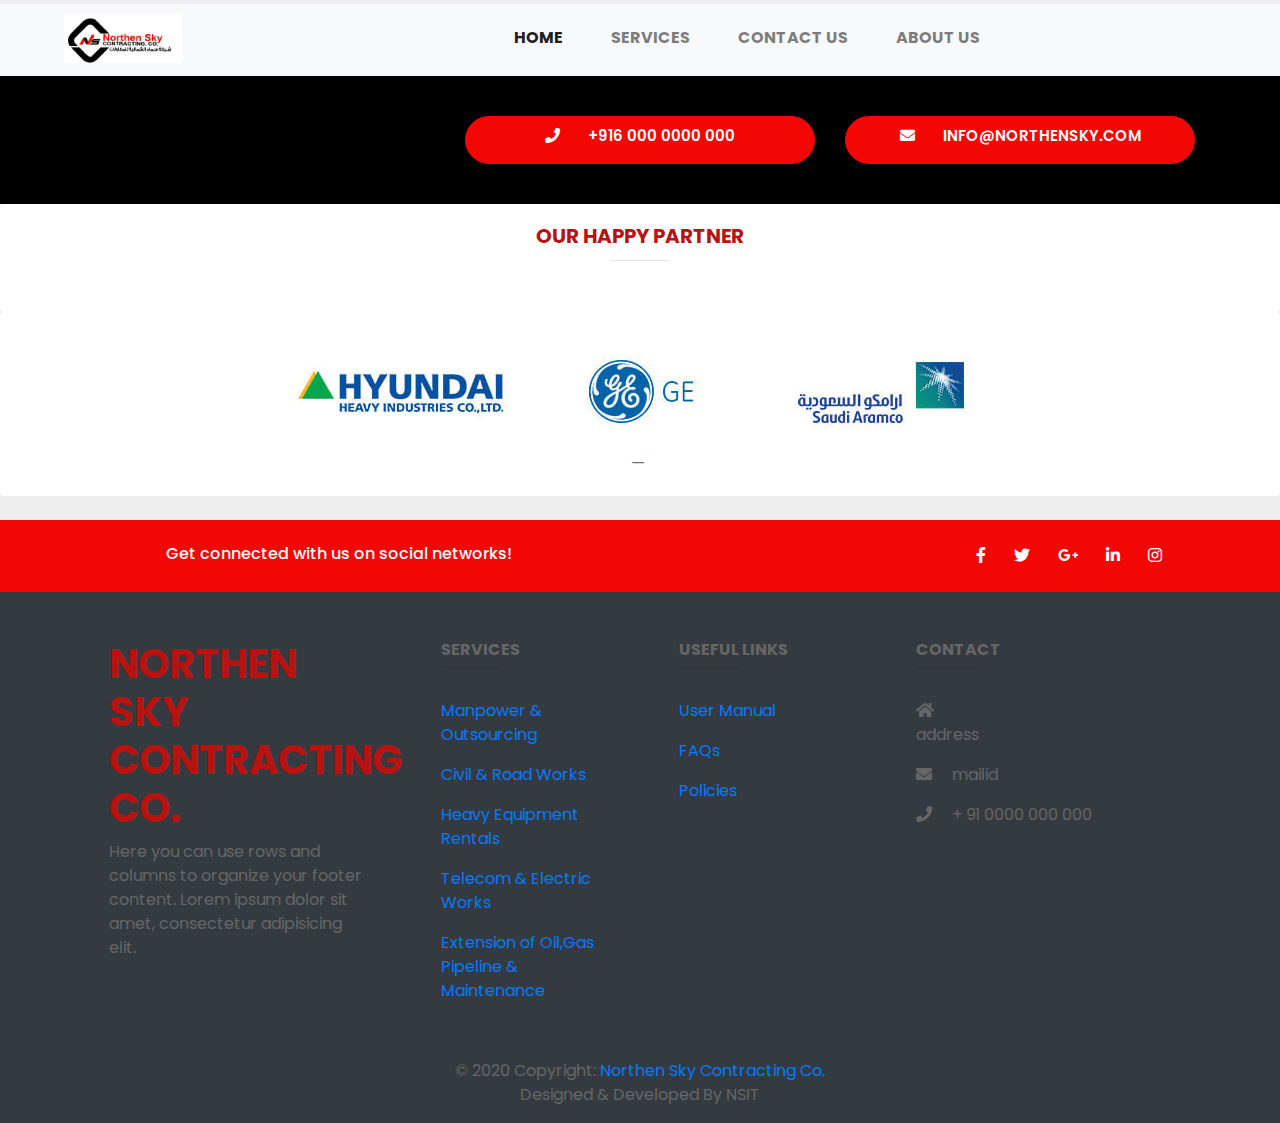
==== pages/index.html @ 244c6bd4 "init" ====
<!DOCTYPE html>
<html lang="en" dir="ltr">
  <head>
    <meta charset="utf-8">
    <meta name="viewport" content="width=device-width, initial-scale=1, shrink-to-fit=no">
    <script src="https://code.jquery.com/jquery-3.4.1.slim.min.js" integrity="sha384-J6qa4849blE2+poT4WnyKhv5vZF5SrPo0iEjwBvKU7imGFAV0wwj1yYfoRSJoZ+n" crossorigin="anonymous"></script>
    <script src="https://cdn.jsdelivr.net/npm/popper.js@1.16.0/dist/umd/popper.min.js" integrity="sha384-Q6E9RHvbIyZFJoft+2mJbHaEWldlvI9IOYy5n3zV9zzTtmI3UksdQRVvoxMfooAo" crossorigin="anonymous"></script>
    <title></title>
    <link rel="stylesheet" href="../bootstrap-4.4.1-dist/css/bootstrap.min.css">
    <link rel="stylesheet" href="style-log.css">
    <link rel="stylesheet" href="../fontawesome-free-5.12.1-web/css/all.css">
    <script type="text/javascript" src="../bootstrap-4.4.1-dist/js/bootstrap.min.js"></script>

  </head>
  <body>
    <nav class="navbar sticky-top navbar-expand-lg navbar-light bg-light mt-1 pt-1">
      <a href="#" class="navbar-brand ml-5">
        <img src="logo-wt.jpeg" class="d-block w-100" style="height:50px;" alt="ns">

    </a>
      <button class="navbar-toggler" type="button" data-toggle="collapse" data-target="#navbarMenu1">
        <span class="navbar-toggler-icon"></span>
      </button>
      <div class="collapse navbar-collapse justify-center" id="navbarMenu1">
        <ul class="navbar-nav mx-auto ">
          <li class="nav-item ml-3 pl-3" active>
            <a href="#" class="nav-link text-uppercase font-weight-bold active" >Home</a>
          </li>
          <li class="nav-item ml-3 pl-3">
            <a href="#" class="nav-link text-uppercase font-weight-bold">Services</a>
          </li>
          <li class="nav-item ml-3 pl-3">
            <a href="#" class="nav-link text-uppercase font-weight-bold">Contact Us</a>
          </li>
          <li class="nav-item ml-3 pl-3">
            <a href="#" class="nav-link text-uppercase font-weight-bold">About Us</a>
          </li>
        </ul>
    </div>
  </nav>


  <div style="background-color:black;">
    <div class="container">

      <!-- Grid row-->
      <div class="row py-4 d-flex align-items-center" style="color:white;">

        <!-- Grid column -->

        <div class="col-md-6 col-lg-4 text-center text-uppercase">
          <!--p  class=""><span class="font-weight-bold">Let's Build</span> <br><span class="font-weight-bold ">A Better</span><br><span>Tomorrow</span>< /p-->
        </div>
        <div  class="col-md-6 py-3 col-lg-4 text-center ">

              <a href="tel:+918496086169" class="btn btn-primary btn-block rounded-pill btn-custom btn-lg text-uppercase ">
                  <i class="fa fa-phone white-text mr-4"></i>
                +916 000 0000 000</a>


        </div>
        <!-- Grid column -->

        <!-- Grid column -->
        <div class="col-md-6 col-lg-4 text-center ">
              <a href="mailto:info@Northensky.com" class="btn btn-primary btn-block rounded-pill btn-custom btn-lg text-uppercase">
                <i class="fa fa-envelope white-text mr-4"></i>
              info@Northensky.com
              </a>

</div></div></div></div>

<!--testimonals or happy clients -->
<center>
  <div class="card w-100" style="border:none;">
    <div class="card-body">
      <h5 class="card-title font-weight-bold" style="color:#b71311;">OUR HAPPY PARTNER</h5>
        <hr class="accent-2 mb-4 mt-0 d-inline-block mx-auto" style="width: 60px;">
    </div>
  </div>
<div id="testimonals" class="carousel slide w-100 mb-3" data-ride="carousel">
  <div class="carousel-inner" >
    <div class="carousel-item active">
      <div class="card" style="border:none;">
        <div class="card-body">
          <blockquote class="blockquote mb-0 px-2">
            <img src="partner14.jpg" alt="loading..">
            <img src="partner18.jpg" alt="loading..">
            <img src="partner21.jpg" alt="loading..">
            <footer class="blockquote-footer"></footer>
          </blockquote>
        </div>
      </div>

    </div>
    <div class="carousel-item">
      <div class="card" style="border:none;">
        <div class="card-body">
          <blockquote class="blockquote mb-0 px-2">
            <img src="partner16.jpg" alt="loading..">
            <img src="partner17.jpg" alt="loading..">
            <img src="abb-1.jpg" alt="loading..">
            <footer class="blockquote-footer"></footer>
          </blockquote>
        </div>
      </div>

    </div>
  </div>
  <a class="carousel-control-prev" href="#testimonals" role="button" data-slide="prev">
    <span class="carousel-control-prev-icon" aria-hidden="true"></span>
    <span class="sr-only">Previous</span>
  </a>
  <a class="carousel-control-next" href="#testimonals" role="button" data-slide="next">
    <span class="carousel-control-next-icon" aria-hidden="true"></span>
    <span class="sr-only">Next</span>
  </a>
</div>
</center>
<!--section ends -->
  <!-- Footer -->
  <footer class="page-footer font-small bg-dark mt-4">

    <div style="background-color: #f40605;">
      <div class="container">

        <!-- Grid row-->
        <div class="row py-4 d-flex align-items-center" style="color:white;">

          <!-- Grid column -->
          <div>
            <h6 class="mb-1 ml-5 pl-5 " style="color:white;"> Get connected with us on social networks! </h6>
          </div>
          <!-- Grid column -->

          <!-- Grid column -->
          <div class="col-md-6 col-lg-7 text-center text-md-right">

            <!-- Facebook -->
            <a class="fb-ic">
              <i class="fab fa-facebook-f white-text mr-4"> </i>
            </a>
            <!-- Twitter -->
            <a class="tw-ic">
              <i class="fab fa-twitter white-text mr-4"> </i>
            </a>
            <!-- Google +-->
            <a class="gplus-ic">
              <i class="fab fa-google-plus-g white-text mr-4"> </i>
            </a>
            <!--Linkedin -->
            <a class="li-ic">
              <i class="fab fa-linkedin-in white-text mr-4"> </i>
            </a>
            <!--Instagram-->
            <a class="ins-ic">
              <i class="fab fa-instagram white-text"> </i>
            </a>

          </div>
          <!-- Grid column -->

        </div>
        <!-- Grid row-->

      </div>
    </div>

    <!-- Footer Links -->
    <div class="container text-center text-md-left mt-5">

      <!-- Grid row -->
      <div class="row mt-3">

        <!-- Grid column -->
        <div class="col-md-3 col-lg-4 col-xl-3 mx-auto mb-4 ">

          <!-- Content -->
          <h1 class=" text-uppercase font-weight-bold " style="color:#b71311;">Northen Sky Contracting Co.</h1>

          <p>Here you can use rows and columns to organize your footer content. Lorem ipsum dolor sit amet,
            consectetur
            adipisicing elit.</p>

        </div>
        <!-- Grid column -->

        <!-- Grid column -->
        <div class="col-md-2 col-lg-2 col-xl-2 mx-auto mb-4">

          <!-- Links -->
          <h6 class="text-uppercase font-weight-bold">Services</h6>
          <hr class="deep-purple accent-2 mb-4 mt-0 d-inline-block mx-auto" style="width: 60px;">
          <p>
            <a href="#!">Manpower & Outsourcing </a>
          </p>
          <p>
            <a href="#!">Civil & Road Works</a>
          </p>
          <p>
            <a href="#!">Heavy Equipment Rentals</a>
          </p>
          <p>
            <a href="#!">Telecom & Electric Works</a>
          </p>
          <p>
            <a href="#!">Extension of Oil,Gas Pipeline & Maintenance</a>
          </p>

        </div>
        <!-- Grid column -->

        <!-- Grid column -->
        <div class="col-md-3 col-lg-2 col-xl-2 mx-auto mb-4">

          <!-- Links -->
          <h6 class="text-uppercase font-weight-bold">Useful links</h6>
          <hr class="deep-purple accent-2 mb-4 mt-0 d-inline-block mx-auto" style="width: 60px;">

          <p>
            <a href="#!">User Manual</a>
          </p>
          <p>
            <a href="#!">FAQs</a>
          </p>
          <p>
            <a href="#!">Policies</a>
          </p>


        </div>
        <!-- Grid column -->

        <!-- Grid column -->
        <div class="col-md-4 col-lg-3 col-xl-3 mx-auto mb-md-0 mb-4">

          <!-- Links -->
          <h6 class="text-uppercase font-weight-bold">Contact</h6>
          <hr class="deep-purple accent-2 mb-4 mt-0 d-inline-block mx-auto" style="width: 60px;">
          <p>
            <i class="fas fa-home mr-3"></i>  <br>address</p>
          <p>
            <i class="fas fa-envelope mr-3"></i> mailid</p>
          <p>
            <i class="fas fa-phone mr-3"></i> + 91 0000 000 000</p>


        </div>
        <!-- Grid column -->

      </div>
      <!-- Grid row -->

    </div>
    <!-- Footer Links -->

    <!-- Copyright -->
    <div class="footer-copyright text-center py-3">© 2020 Copyright:
      <a href="#">Northen Sky Contracting Co.</a><br>
      Designed & Developed By NSIT
    </div>
    <!-- Copyright -->

  </footer>
  <!-- Footer -->

  </body>
</html>
---- pages/style-log.css ----
@import url('https://fonts.googleapis.com/css?family=Poppins:100,200,300,400,500,600,700,800,900');
body{
  font-family: 'Poppins', sans-serif;
  font-size: 16px;
  background: #eee;
  color:#666;
}
.login-container{
  height: 100vh;
  width: 100%;
}
.login-form{
  margin: auto;
  width: 370px;
  padding: 15px;
  max-width: 100%;
}
.login-form .form-control{
  font-size: 15px;
  min-height: 48px;
  font-weight: 500;
}
.login-form a{
  text-decoration: none;
  color:#666;
}
.login-form a:hover{
  color:#723dbe;
}
.forgot-link{
  font-size: 13px;
}

.form-control:focus{
  border-color:#723dbe;
  box-shadow: 0 0 0 0.2rem rgba(114,61,190,.25);
}
.btn-custom{
  background: #f40605;
  border-color:#f40605;
  color:#fff;
  font-size: 15px;
  font-weight: 600;
  min-height: 48px;
}
.btn-custom:focus,
.btn-custom:hover,
.btn-custom:active,
.btn-custom:active:focus{
  background: #b71311;
  border-color: #b71311;
  color:#fff;
}
.btn-custom:focus{
  box-shadow: 0 0 0 0.2rem rgba(114,61,190,.25);
}

#nav-bar{
  height: 30%;
  width:100%;
  margin-left:0;
  margin-right: 0;
  padding-left: 0;
  padding-right: 0;
  background-color: #723dbe;
}
#head-icon{
  height: 20%;
  width:100%;
  margin-left:0;
  margin-right: 0;
  padding-left: 0;
  padding-right: 0;
  background-color: #723dbe;
}
#header_icon{
  background:red;
  width: 100%;
  position: absolute;
  margin-left: 30%;
  padding-left: 30%;
}
#login-icon{
  position: absolute;
  padding: 0;
  margin: 0;
}
button.loginbtn{
  padding: 0;
  margin: 0;
  margin-right: 40px;
  margin-top: 3px;
  width: 15px;
  height: 20px;
  font-size: 18px;
  border-top: none;
  border-bottom: none;
  border-left: none;
  border-right: none;
  border-color: none;
  outline:none;
  cursor: pointer;
  color: #fff;
  float: right;
}
button.loginbtn:hover,button.loginbtn:active{
  color: skyblue;
}
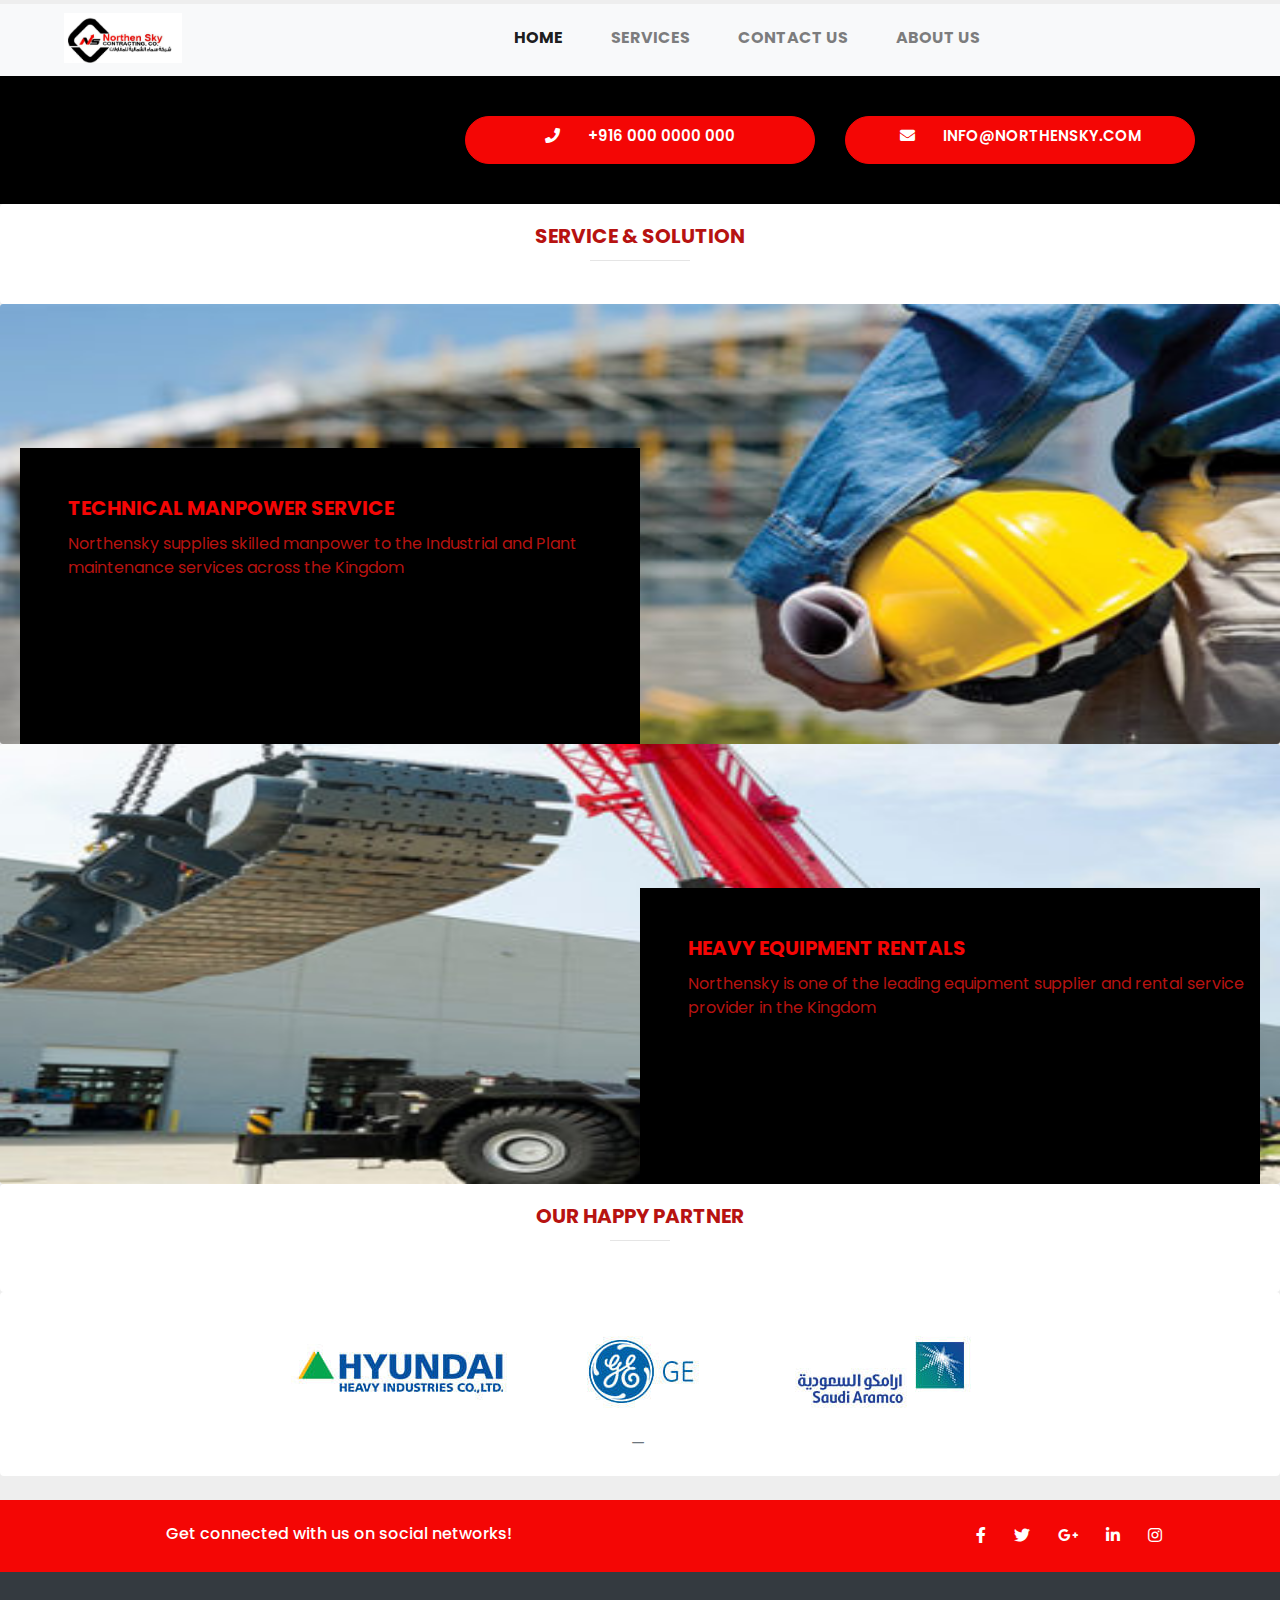
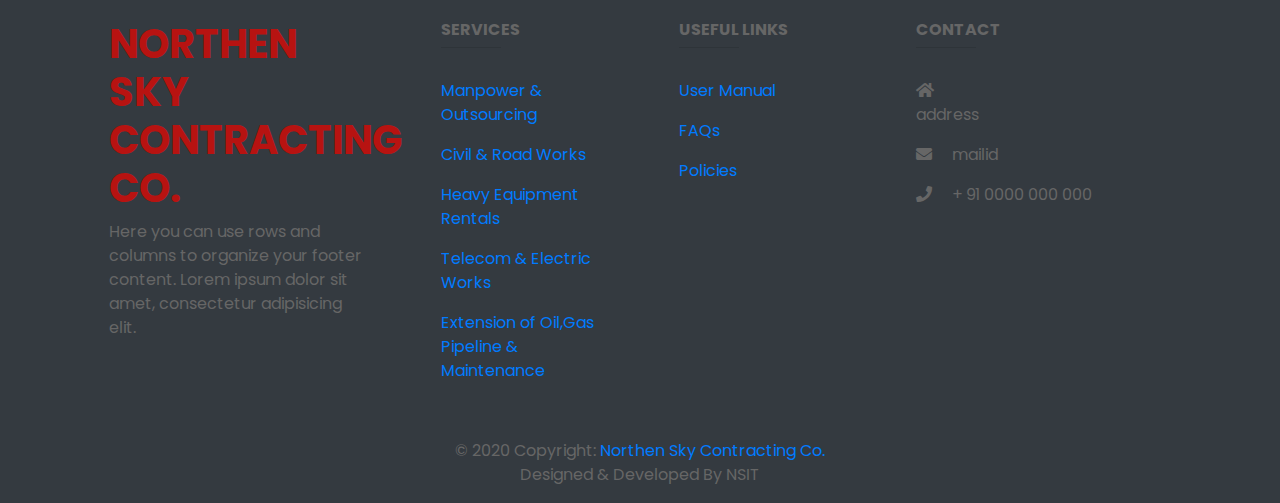
==== commit 32b864ed: "commit includes 2 pics which is used in service section and some add." ====
--- a/pages/index.html
+++ b/pages/index.html
@@ -16,7 +16,6 @@
     <nav class="navbar sticky-top navbar-expand-lg navbar-light bg-light mt-1 pt-1">
       <a href="#" class="navbar-brand ml-5">
         <img src="logo-wt.jpeg" class="d-block w-100" style="height:50px;" alt="ns">
-
     </a>
       <button class="navbar-toggler" type="button" data-toggle="collapse" data-target="#navbarMenu1">
         <span class="navbar-toggler-icon"></span>
@@ -33,7 +32,7 @@
             <a href="#" class="nav-link text-uppercase font-weight-bold">Contact Us</a>
           </li>
           <li class="nav-item ml-3 pl-3">
-            <a href="#" class="nav-link text-uppercase font-weight-bold">About Us</a>
+            <a href="#about-us" class="nav-link text-uppercase font-weight-bold">About Us</a>
           </li>
         </ul>
     </div>
@@ -63,12 +62,53 @@
 
         <!-- Grid column -->
         <div class="col-md-6 col-lg-4 text-center ">
-              <a href="mailto:info@Northensky.com" class="btn btn-primary btn-block rounded-pill btn-custom btn-lg text-uppercase">
+              <a href="mailto:info@northensky.com" class="btn btn-primary btn-block rounded-pill btn-custom btn-lg text-uppercase">
                 <i class="fa fa-envelope white-text mr-4"></i>
               info@Northensky.com
               </a>
 
 </div></div></div></div>
+
+
+<!-- -->
+<center>
+  <div class="card w-100" style="border:none;" >
+    <div class="card-body">
+      <h5 class="card-title font-weight-bold text-uppercase" style="color:#b71311;">service & solution</h5>
+        <hr class=" mt-0 d-inline-block mx-auto" style="width: 100px;"></center>
+        <!----------------------->
+        <div class="card" style="border:none;">
+          <img class="card-img" src="mp.jpg" alt="Card image" style="height:440px;">
+          <div class="card-img-overlay mt-5 pt-5 ">
+            <div class="float-left text-left mt-5" style="width:50%; height:100%; background:black; margin-bottom:0;padding-bottom:0;">
+              <h5 class="card-title text-uppercase font-weight-bold mt-5 ml-5" style="color: #f40605;">
+                <!--i class="fas fa-users white-text"></i--> technical manpower service</h5>
+              <p class="card-text ml-5" style="color: #b71311">Northensky supplies skilled manpower to the Industrial and Plant maintenance services across the Kingdom</p>
+
+            </div>
+            </div>
+        </div>
+
+        <div class="card" style="border:none;">
+          <img class="card-img" src="hevy-eq.jpg" alt="Card image" style="height:440px;">
+          <div class="card-img-overlay mt-5 pt-5 ">
+            <div class="float-right text-left mt-5" style="width:50%; height:100%; background:black; margin-bottom:0;padding-bottom:0;">
+              <h5 class="card-title text-uppercase font-weight-bold mt-5 ml-5" style="color: #f40605;">
+                Heavy Equipment Rentals</h5>
+              <p class="card-text ml-5" style="color: #b71311">Northensky is one of the leading equipment supplier and rental service provider in the Kingdom</p>
+            </div>
+            </div>
+        </div>
+
+
+
+        <!----------------------->
+
+    </div>
+  </div>
+
+
+
 
 <!--testimonals or happy clients -->
 <center>
@@ -139,6 +179,7 @@
             <!-- Facebook -->
             <a class="fb-ic">
               <i class="fab fa-facebook-f white-text mr-4"> </i>
+
             </a>
             <!-- Twitter -->
             <a class="tw-ic">
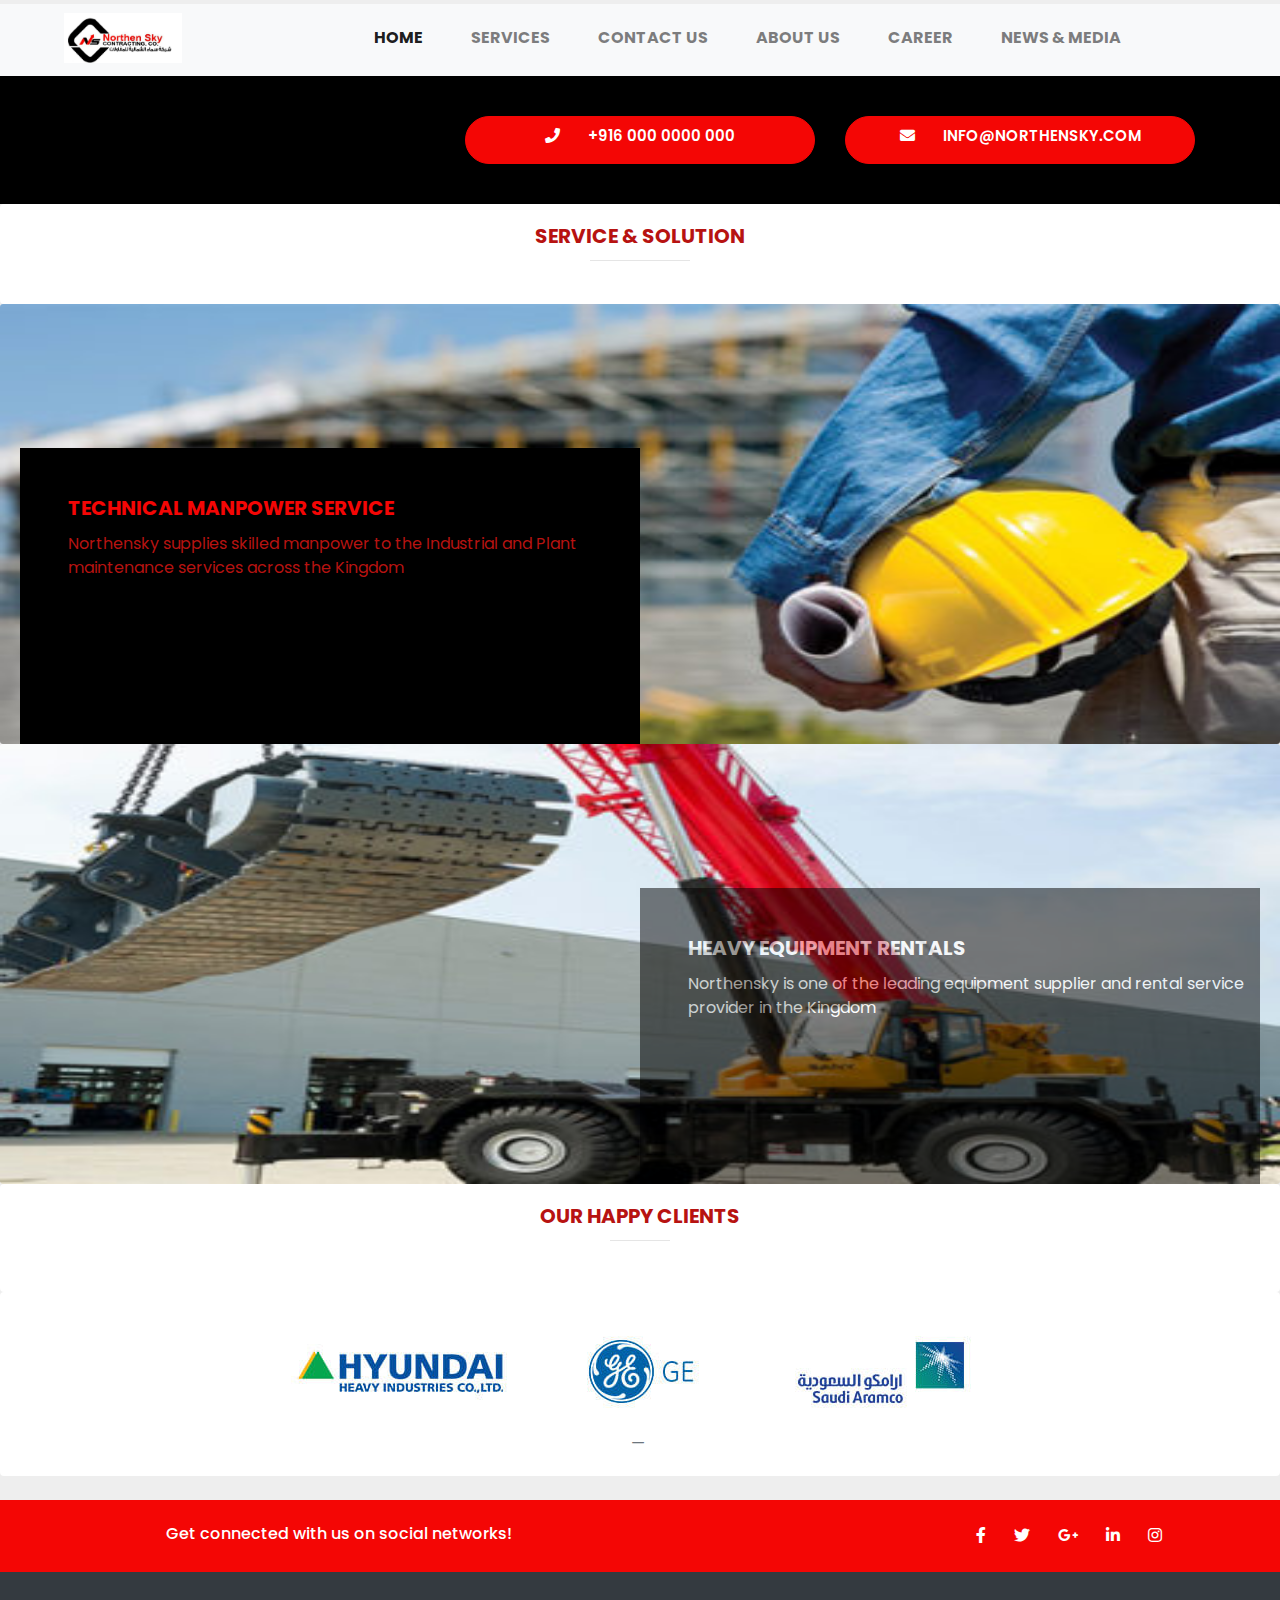
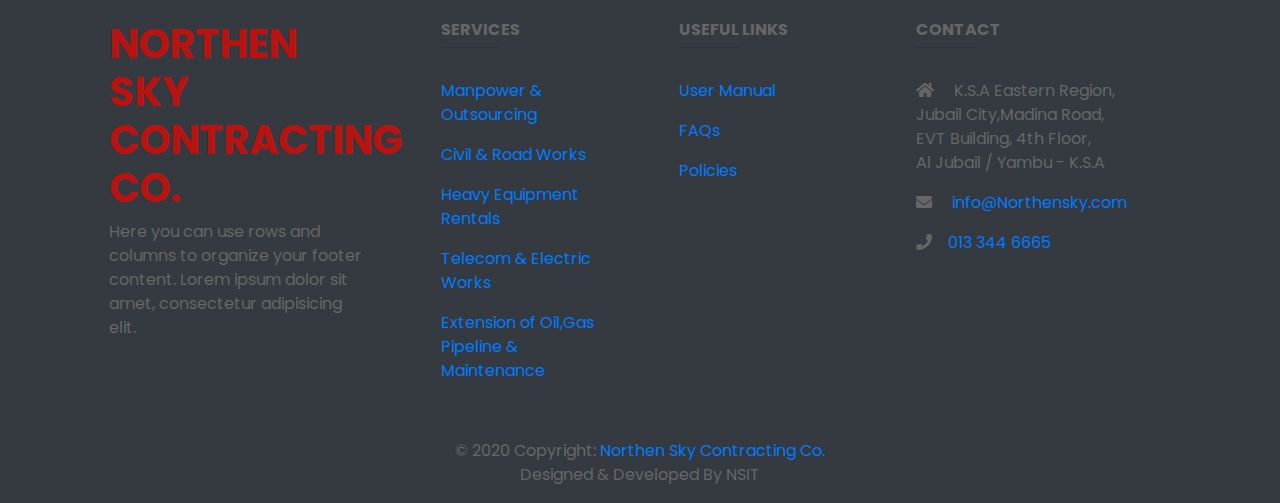
==== commit 91c872b4: "modification in footer and added some real data" ====
--- a/pages/index.html
+++ b/pages/index.html
@@ -26,13 +26,19 @@
             <a href="#" class="nav-link text-uppercase font-weight-bold active" >Home</a>
           </li>
           <li class="nav-item ml-3 pl-3">
-            <a href="#" class="nav-link text-uppercase font-weight-bold">Services</a>
-          </li>
-          <li class="nav-item ml-3 pl-3">
-            <a href="#" class="nav-link text-uppercase font-weight-bold">Contact Us</a>
+            <a href="#service" class="nav-link text-uppercase font-weight-bold">Services</a>
+          </li>
+          <li class="nav-item ml-3 pl-3">
+            <a href="#connect" class="nav-link text-uppercase font-weight-bold">Contact Us</a>
           </li>
           <li class="nav-item ml-3 pl-3">
             <a href="#about-us" class="nav-link text-uppercase font-weight-bold">About Us</a>
+          </li>
+          <li class="nav-item ml-3 pl-3">
+            <a href="#" class="nav-link text-uppercase font-weight-bold">career</a>
+          </li>
+          <li class="nav-item ml-3 pl-3">
+            <a href="#" class="nav-link text-uppercase font-weight-bold">news & media</a>
           </li>
         </ul>
     </div>
@@ -71,7 +77,7 @@
 
 
 <!-- -->
-<center>
+<center id="service">
   <div class="card w-100" style="border:none;" >
     <div class="card-body">
       <h5 class="card-title font-weight-bold text-uppercase" style="color:#b71311;">service & solution</h5>
@@ -92,10 +98,10 @@
         <div class="card" style="border:none;">
           <img class="card-img" src="hevy-eq.jpg" alt="Card image" style="height:440px;">
           <div class="card-img-overlay mt-5 pt-5 ">
-            <div class="float-right text-left mt-5" style="width:50%; height:100%; background:black; margin-bottom:0;padding-bottom:0;">
-              <h5 class="card-title text-uppercase font-weight-bold mt-5 ml-5" style="color: #f40605;">
+            <div class="float-right text-left mt-5" style="width:50%; height:100%; background:black;opacity:0.5; margin-bottom:0;padding-bottom:0;">
+              <h5 class="card-title text-uppercase font-weight-bold mt-5 ml-5" style="color: white;">
                 Heavy Equipment Rentals</h5>
-              <p class="card-text ml-5" style="color: #b71311">Northensky is one of the leading equipment supplier and rental service provider in the Kingdom</p>
+              <p class="card-text ml-5" style="color:white;opacity:1;">Northensky is one of the leading equipment supplier and rental service provider in the Kingdom</p>
             </div>
             </div>
         </div>
@@ -114,7 +120,7 @@
 <center>
   <div class="card w-100" style="border:none;">
     <div class="card-body">
-      <h5 class="card-title font-weight-bold" style="color:#b71311;">OUR HAPPY PARTNER</h5>
+      <h5 class="card-title font-weight-bold" style="color:#b71311;">OUR HAPPY CLIENTS</h5>
         <hr class="accent-2 mb-4 mt-0 d-inline-block mx-auto" style="width: 60px;">
     </div>
   </div>
@@ -273,17 +279,26 @@
         <!-- Grid column -->
 
         <!-- Grid column -->
-        <div class="col-md-4 col-lg-3 col-xl-3 mx-auto mb-md-0 mb-4">
+        <div class="col-md-4 col-lg-3 col-xl-3 mx-auto mb-md-0 mb-4" id="connect">
 
           <!-- Links -->
           <h6 class="text-uppercase font-weight-bold">Contact</h6>
           <hr class="deep-purple accent-2 mb-4 mt-0 d-inline-block mx-auto" style="width: 60px;">
           <p>
-            <i class="fas fa-home mr-3"></i>  <br>address</p>
-          <p>
-            <i class="fas fa-envelope mr-3"></i> mailid</p>
-          <p>
-            <i class="fas fa-phone mr-3"></i> + 91 0000 000 000</p>
+            <i class="fas fa-home mr-3"></i> K.S.A Eastern Region,</br>
+                                              Jubail City,Madina Road,</br>
+                                             EVT Building, 4th Floor,</br>
+                                            Al Jubail / Yambu - K.S.A</p>
+          <p>
+            <i class="fa fa-envelope white-text mr-3">
+            <a href="mailto:info@northensky.com" class="">
+              </i>
+            info@Northensky.com
+            </a></p>
+          <p>
+            <i class="fas fa-phone mr-3">
+              <a href="tel:013344665" >
+            </i>013 344 6665 </a></p>
 
 
         </div>
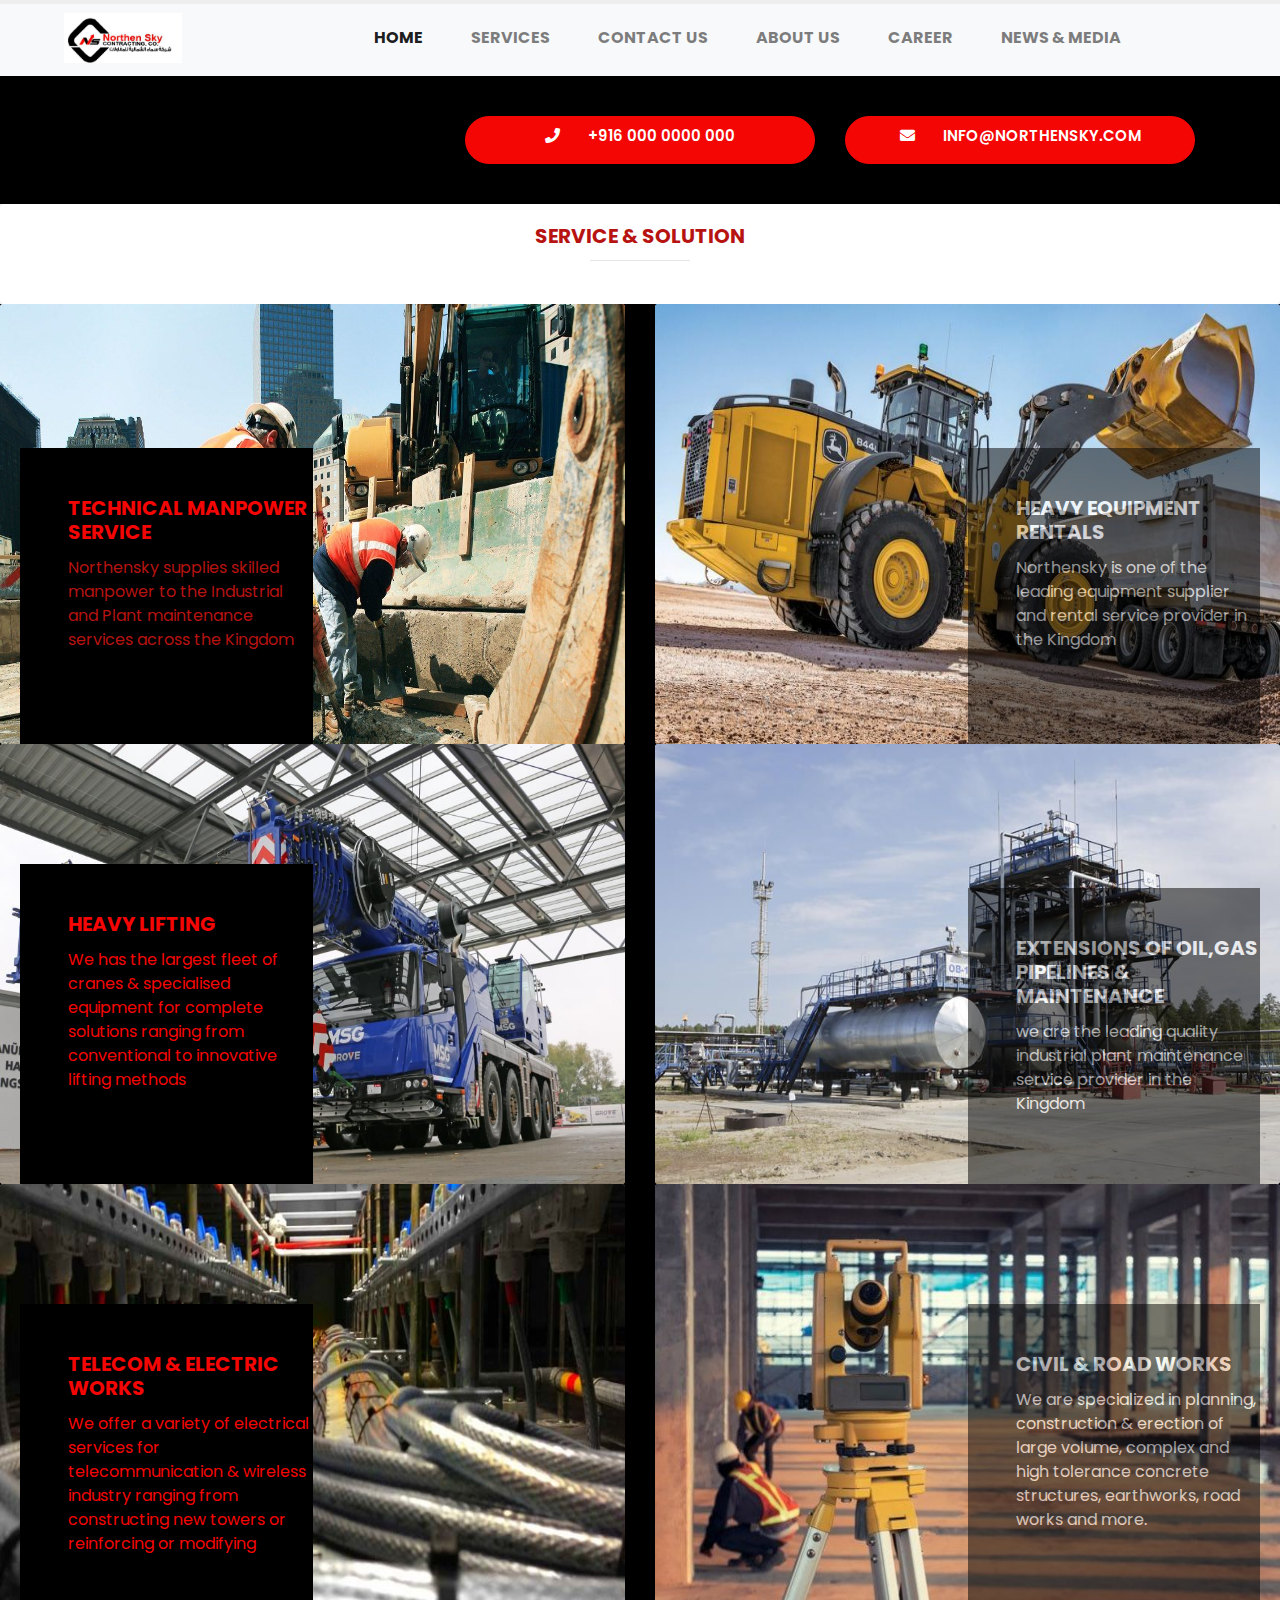
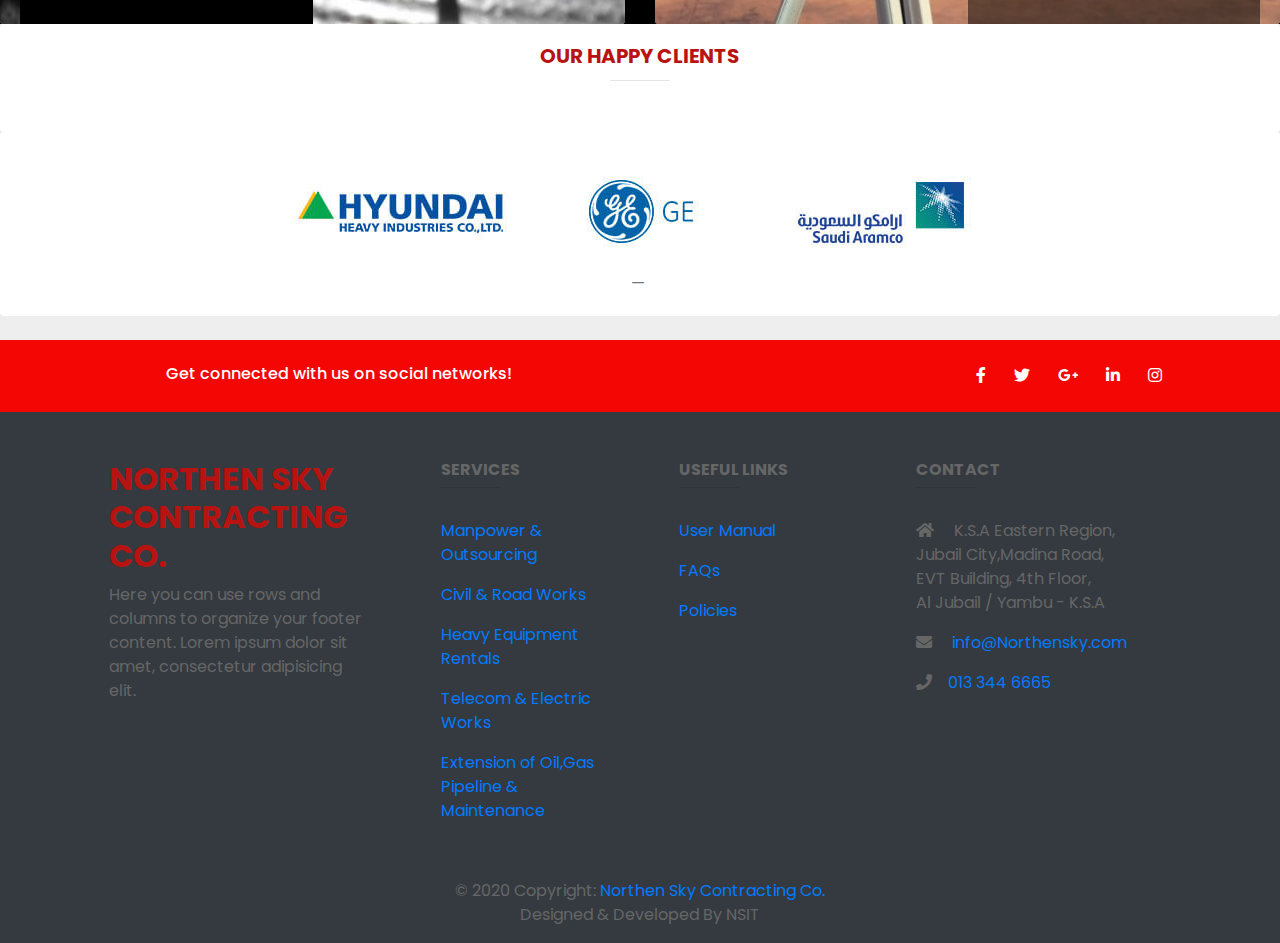
==== commit 5a63baed: "fixing services section in home page" ====
--- a/pages/index.html
+++ b/pages/index.html
@@ -82,13 +82,126 @@
     <div class="card-body">
       <h5 class="card-title font-weight-bold text-uppercase" style="color:#b71311;">service & solution</h5>
         <hr class=" mt-0 d-inline-block mx-auto" style="width: 100px;"></center>
-        <!----------------------->
+<!----------------------->
+<div style="background-color:black;">
+
+
+      <!-- Grid row-->
+      <div class="row" style="color:white;">
+
+              <!-- Grid column -->
+              <div  class="col-lg-6 ">
+                <div class="card" style="border:none;">
+                  <img class="card-img" src="tmp-fin.jfif" alt="Card image" style="height:440px;">
+                  <div class="card-img-overlay mt-5 pt-5 ">
+                    <div class="float-left text-left mt-5" style="width:50%; height:100%; background:black; margin-bottom:0;padding-bottom:0;">
+                      <h5 class="card-title text-uppercase font-weight-bold mt-5 ml-5" style="color: #f40605;">
+                        <!--i class="fas fa-users white-text"></i--> technical manpower service</h5>
+                      <p class="card-text ml-5" style="color: #b71311">Northensky supplies skilled manpower to the Industrial and
+                        Plant maintenance services across the Kingdom</p>
+                    </div>
+                  </div>
+                </div>
+              </div>
+              <!-- Grid column -->
+              <div class="col-lg-6">
+                <div class="card" style="border:none;">
+                  <img class="card-img" src="heq-fin.jfif" alt="Card image" style="height:440px;">
+                  <div class="card-img-overlay mt-5 pt-5 ">
+                    <div class="float-right text-left mt-5" style="width:50%; height:100%; background:black;opacity:0.5; margin-bottom:0;padding-bottom:0;">
+                      <h5 class="card-title text-uppercase font-weight-bold mt-5 ml-5" style="color: white;">
+                        Heavy Equipment Rentals</h5>
+                      <p class="card-text ml-5" style="color:white;opacity:1;">Northensky is one of the leading equipment
+                        supplier and rental service provider in the Kingdom</p>
+                    </div>
+                    </div>
+                </div>
+              </div>
+
+
+      </div>
+
+      <!-- Grid row-->
+      <div class="row" style="color:white;">
+
+              <!-- Grid column -->
+              <div  class="col-lg-6 ">
+                <div class="card" style="border:none;">
+                  <img class="card-img" src="hl-fin.jfif" alt="Card image" style="height:440px;">
+                  <div class="card-img-overlay mt-5 pt-5 ">
+                    <div class="float-left text-left mt-4" style="width:50%; height:100%; background:black; margin-bottom:0;padding-bottom:0;">
+                      <h5 class="card-title text-uppercase font-weight-bold mt-5 ml-5" style="color:#f40605;">
+                        <!--i class="fas fa-users white-text"></i--> heavy lifting</h5>
+                      <p class="card-text ml-5" style="color:#f40605;">We has the largest fleet of cranes & specialised equipment for complete
+                          solutions ranging from conventional to innovative lifting methods</p>
+                    </div>
+                  </div>
+                </div>
+              </div>
+              <!-- Grid column -->
+              <div class="col-lg-6">
+                <div class="card" style="border:none;">
+                  <img class="card-img" src="og-fin.jfif" alt="Card image" style="height:440px;">
+                  <div class="card-img-overlay mt-5 pt-5 ">
+                    <div class="float-right text-left mt-5" style="width:50%; height:100%; background:black;opacity:0.5; margin-bottom:0;padding-bottom:0;">
+                      <h5 class="card-title text-uppercase font-weight-bold mt-5 ml-5" style="color: ;">
+                        EXTENSIONS OF OIL,GAS PIPELINES & MAINTENANCE</h5>
+                      <p class="card-text ml-5" style="color:white;opacity:1;">we are the leading
+                         quality industrial plant maintenance service provider in the Kingdom</p>
+                    </div>
+                    </div>
+                </div>
+              </div>
+
+
+      </div>
+
+      <div class="row" style="color:white;">
+
+              <!-- Grid column -->
+              <div  class="col-lg-6 ">
+                <div class="card" style="border:none;">
+                  <img class="card-img" src="tew-fin.jfif" alt="Card image" style="height:440px;">
+                  <div class="card-img-overlay mt-5 pt-5 ">
+                    <div class="float-left text-left mt-4" style="width:50%; height:100%; background:black; margin-bottom:0;padding-bottom:0;">
+                      <h5 class="card-title text-uppercase font-weight-bold mt-5 ml-5" style="color:#f40605;">
+                        <!--i class="fas fa-users white-text"></i--> TELECOM & ELECTRIC Works</h5>
+                      <p class="card-text ml-5" style="color:#f40605;">We offer a variety of electrical services for telecommunication
+                        & wireless industry ranging from constructing new towers or reinforcing or modifying</p>
+                    </div>
+                  </div>
+                </div>
+              </div>
+              <!-- Grid column -->
+              <div class="col-lg-6">
+                <div class="card" style="border:none;">
+                  <img class="card-img" src="crw-fin.jfif" alt="Card image" style="height:440px;">
+                  <div class="card-img-overlay mt-5 pt-5 ">
+                    <div class="float-right text-left mt-4" style="width:50%; height:100%; background:black;opacity:0.5; margin-bottom:0;padding-bottom:0;">
+                      <h5 class="card-title text-uppercase font-weight-bold mt-5 ml-5" style="color: ;">
+                        CIVIL & ROAD WORKS</h5>
+                      <p class="card-text ml-5" style="color:white;opacity:1;">We are specialized in planning, construction & erection of large volume,
+                         complex and high tolerance concrete structures, earthworks, road works and more.</p>
+                    </div>
+                    </div>
+                </div>
+              </div>
+
+
+      </div>
+</div>
+
+
+
+
+
+        <!--
         <div class="card" style="border:none;">
           <img class="card-img" src="mp.jpg" alt="Card image" style="height:440px;">
           <div class="card-img-overlay mt-5 pt-5 ">
             <div class="float-left text-left mt-5" style="width:50%; height:100%; background:black; margin-bottom:0;padding-bottom:0;">
               <h5 class="card-title text-uppercase font-weight-bold mt-5 ml-5" style="color: #f40605;">
-                <!--i class="fas fa-users white-text"></i--> technical manpower service</h5>
+                <i class="fas fa-users white-text"></i> technical manpower service</h5
               <p class="card-text ml-5" style="color: #b71311">Northensky supplies skilled manpower to the Industrial and Plant maintenance services across the Kingdom</p>
 
             </div>
@@ -105,7 +218,7 @@
             </div>
             </div>
         </div>
-
+--------------->
 
 
         <!----------------------->
@@ -223,7 +336,7 @@
         <div class="col-md-3 col-lg-4 col-xl-3 mx-auto mb-4 ">
 
           <!-- Content -->
-          <h1 class=" text-uppercase font-weight-bold " style="color:#b71311;">Northen Sky Contracting Co.</h1>
+          <h2 class=" text-uppercase font-weight-bold " style="color:#b71311;">Northen Sky Contracting Co.</h2>
 
           <p>Here you can use rows and columns to organize your footer content. Lorem ipsum dolor sit amet,
             consectetur
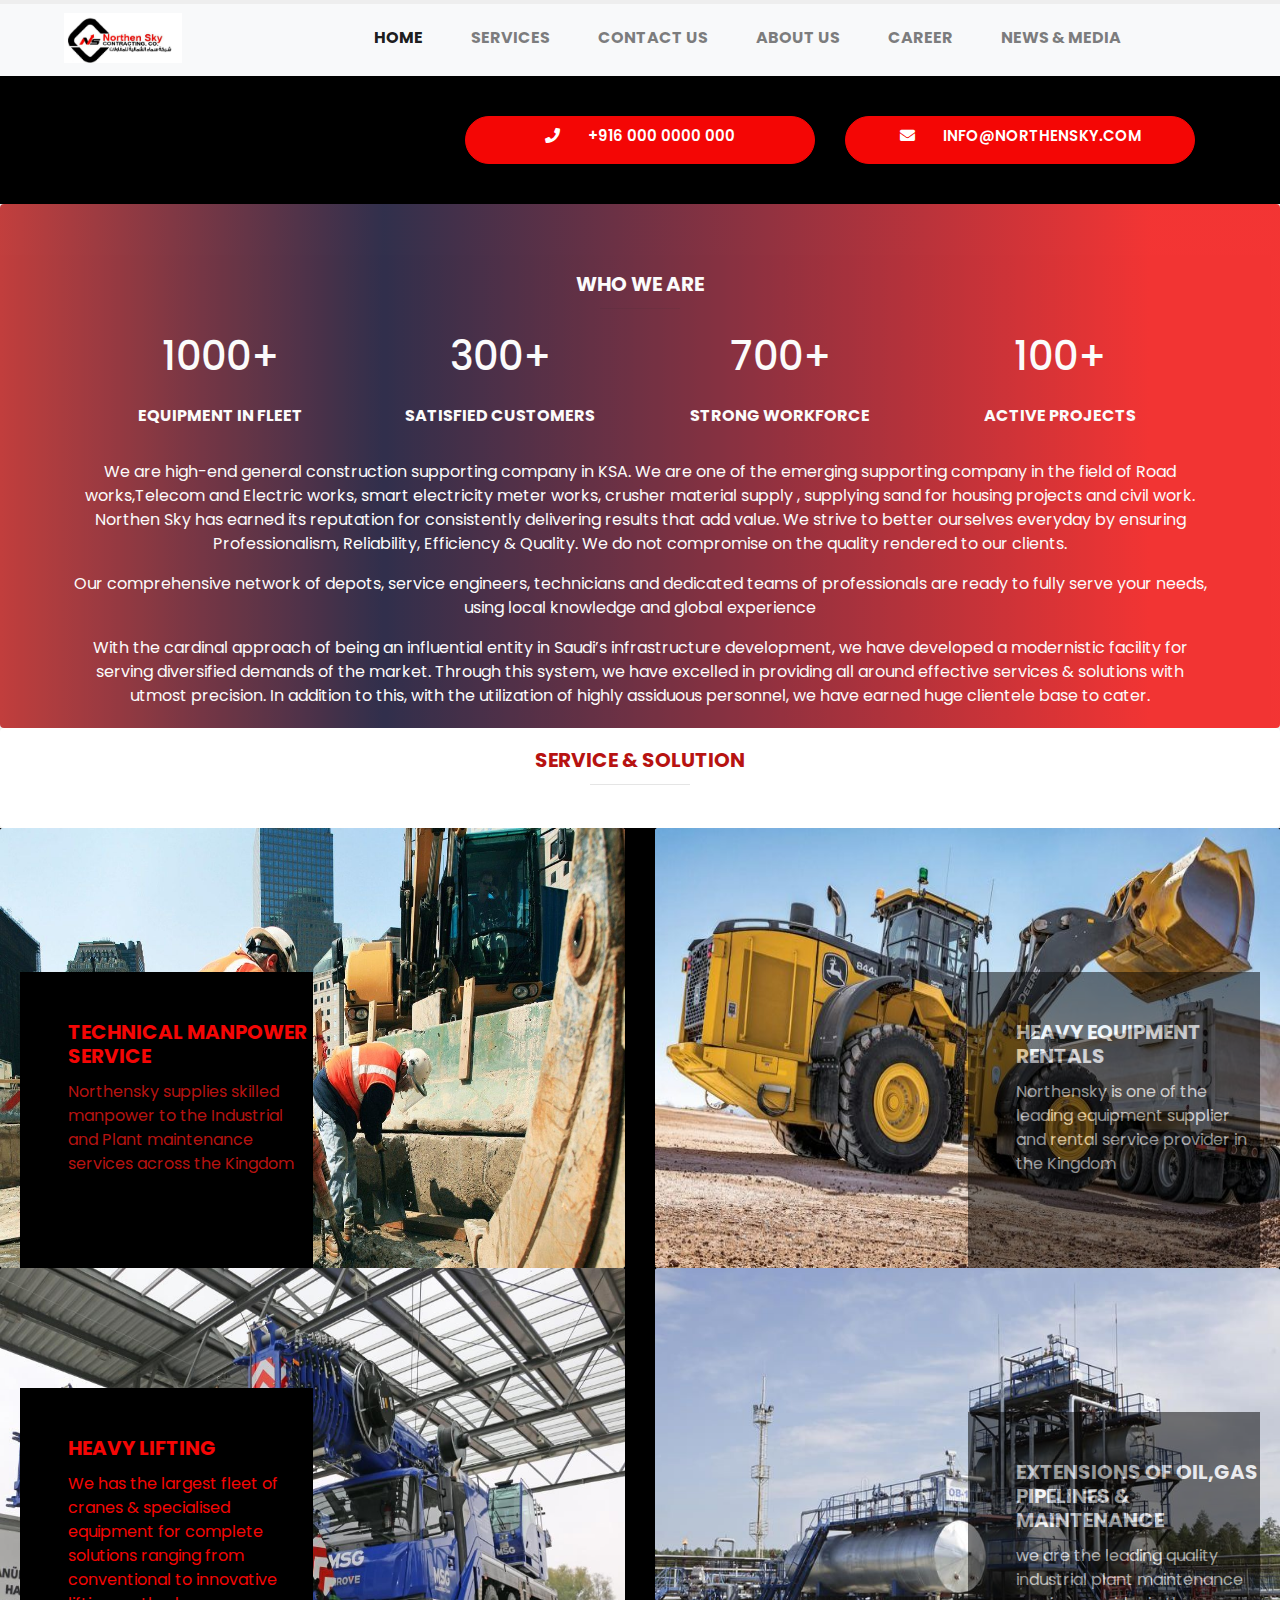
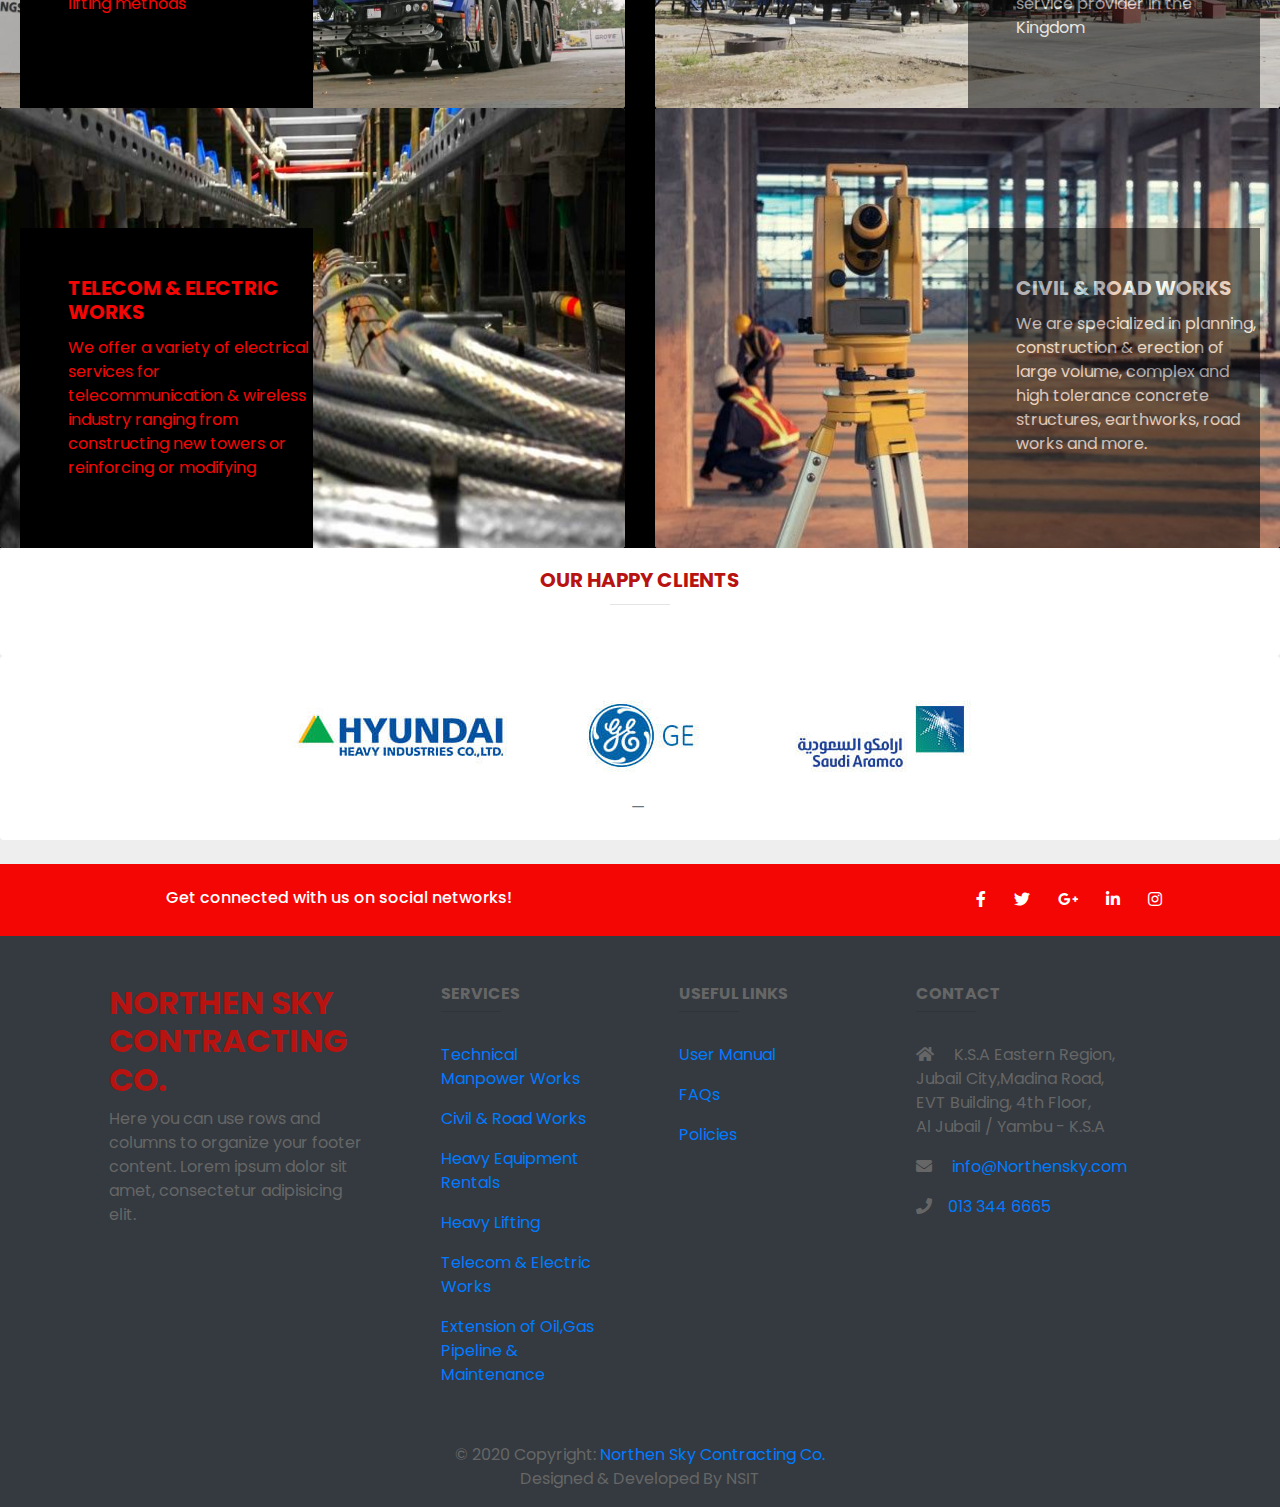
==== commit ed034a3e: "addition of who we are or about us section in home page" ====
--- a/pages/index.html
+++ b/pages/index.html
@@ -72,10 +72,69 @@
                 <i class="fa fa-envelope white-text mr-4"></i>
               info@Northensky.com
               </a>
-
-</div></div></div></div>
-
-
+        </div>
+      </div>
+    </div>
+</div>
+<!---------------------------------->
+
+
+
+
+
+
+<!-------------------------------->
+<div id="about-us" class="card w-100" style="border:none;opacity: 0.8;
+      background: linear-gradient(90deg, rgba(183,19,17,1) 0%, rgba(2,0,36,1) 30%, rgba(244,6,5,1) 90%);">
+      <div class="card-body  " style="color:white;">
+        <div class="row">
+          <div class="col-md-12">
+            <center>
+              <h5 class="card-title font-weight-bold text-uppercase pt-5" style="color:white;">who we are </h5>
+              <hr class=" mt-0 d-inline-block mx-auto" style="width: 80px;">
+            </center>
+            <div class="row">
+              <div class="container w-100 ">
+                <div class="form-row text-center "  id="personal">
+                  <div class="form-group col-md-3 font-weight-bold ">
+                    <h1 class="mb-0 pb-0">1000+</h1><br>
+                    <p style="" class="text-uppercase mt-0 pt-0">Equipment IN fleet</p>
+                  </div>
+                  <div class="form-group col-md-3 font-weight-bold ">
+                    <h1 class="mb-0 pb-0">300+</h1><br>
+                    <p style="" class="text-uppercase mt-0 pt-0">satisfied customers</p>
+                  </div>
+                  <div class="form-group col-md-3 font-weight-bold ">
+                    <h1 class="mb-0 pb-0">700+</h1><br>
+                    <p style="" class="text-uppercase mt-0 pt-0">Strong workforce</p>
+                  </div>
+                  <div class="form-group col-md-3 font-weight-bold ">
+                    <h1 class="mb-0 pb-0">100+</h1><br>
+                    <p style="" class="text-uppercase mt-0 pt-0">active projects</p>
+                  </div>
+              </div>
+            </div>
+          </div>
+
+            <!--h5 class="card-title"--><!--/h5-->
+            <p class="card-text px-5 text-center">We are high-end general construction supporting
+            company in KSA. We are one of the emerging supporting company in the field of Road works,Telecom and Electric works,
+            smart electricity meter works, crusher material supply , supplying sand for housing projects and civil work.
+            Northen Sky has earned its reputation for consistently delivering results that add value. We strive to
+            better ourselves everyday by ensuring Professionalism, Reliability, Efficiency & Quality. We do not
+            compromise on the quality rendered to our clients.</p>
+            <p class="card-text px-5 text-center">Our comprehensive network of depots, service engineers, technicians and dedicated teams
+            of professionals are ready to fully serve your needs, using local knowledge and global experience</p>
+            <p class="card-text px-5 text-center">With the cardinal approach of being an influential entity in Saudi’s infrastructure development,
+            we have developed a modernistic facility for serving diversified demands of the market. Through this system,
+            we have excelled in providing all around effective services & solutions with utmost precision. In addition to this,
+            with the utilization of highly assiduous personnel, we have earned huge clientele base to cater.</p>
+        </div>
+      </div>
+    </div>
+  </div>
+
+<!-------------------------------->
 <!-- -->
 <center id="service">
   <div class="card w-100" style="border:none;" >
@@ -83,11 +142,11 @@
       <h5 class="card-title font-weight-bold text-uppercase" style="color:#b71311;">service & solution</h5>
         <hr class=" mt-0 d-inline-block mx-auto" style="width: 100px;"></center>
 <!----------------------->
-<div style="background-color:black;">
+        <div style="background-color:black;">
 
 
       <!-- Grid row-->
-      <div class="row" style="color:white;">
+        <div class="row" style="color:white;">
 
               <!-- Grid column -->
               <div  class="col-lg-6 ">
@@ -117,8 +176,6 @@
                     </div>
                 </div>
               </div>
-
-
       </div>
 
       <!-- Grid row-->
@@ -152,10 +209,7 @@
                     </div>
                 </div>
               </div>
-
-
-      </div>
-
+      </div>
       <div class="row" style="color:white;">
 
               <!-- Grid column -->
@@ -186,9 +240,7 @@
                     </div>
                 </div>
               </div>
-
-
-      </div>
+        </div>
 </div>
 
 
@@ -352,13 +404,16 @@
           <h6 class="text-uppercase font-weight-bold">Services</h6>
           <hr class="deep-purple accent-2 mb-4 mt-0 d-inline-block mx-auto" style="width: 60px;">
           <p>
-            <a href="#!">Manpower & Outsourcing </a>
+            <a href="#!">Technical Manpower Works </a>
           </p>
           <p>
             <a href="#!">Civil & Road Works</a>
           </p>
           <p>
             <a href="#!">Heavy Equipment Rentals</a>
+          </p>
+          <p>
+            <a href="#!">Heavy Lifting</a>
           </p>
           <p>
             <a href="#!">Telecom & Electric Works</a>
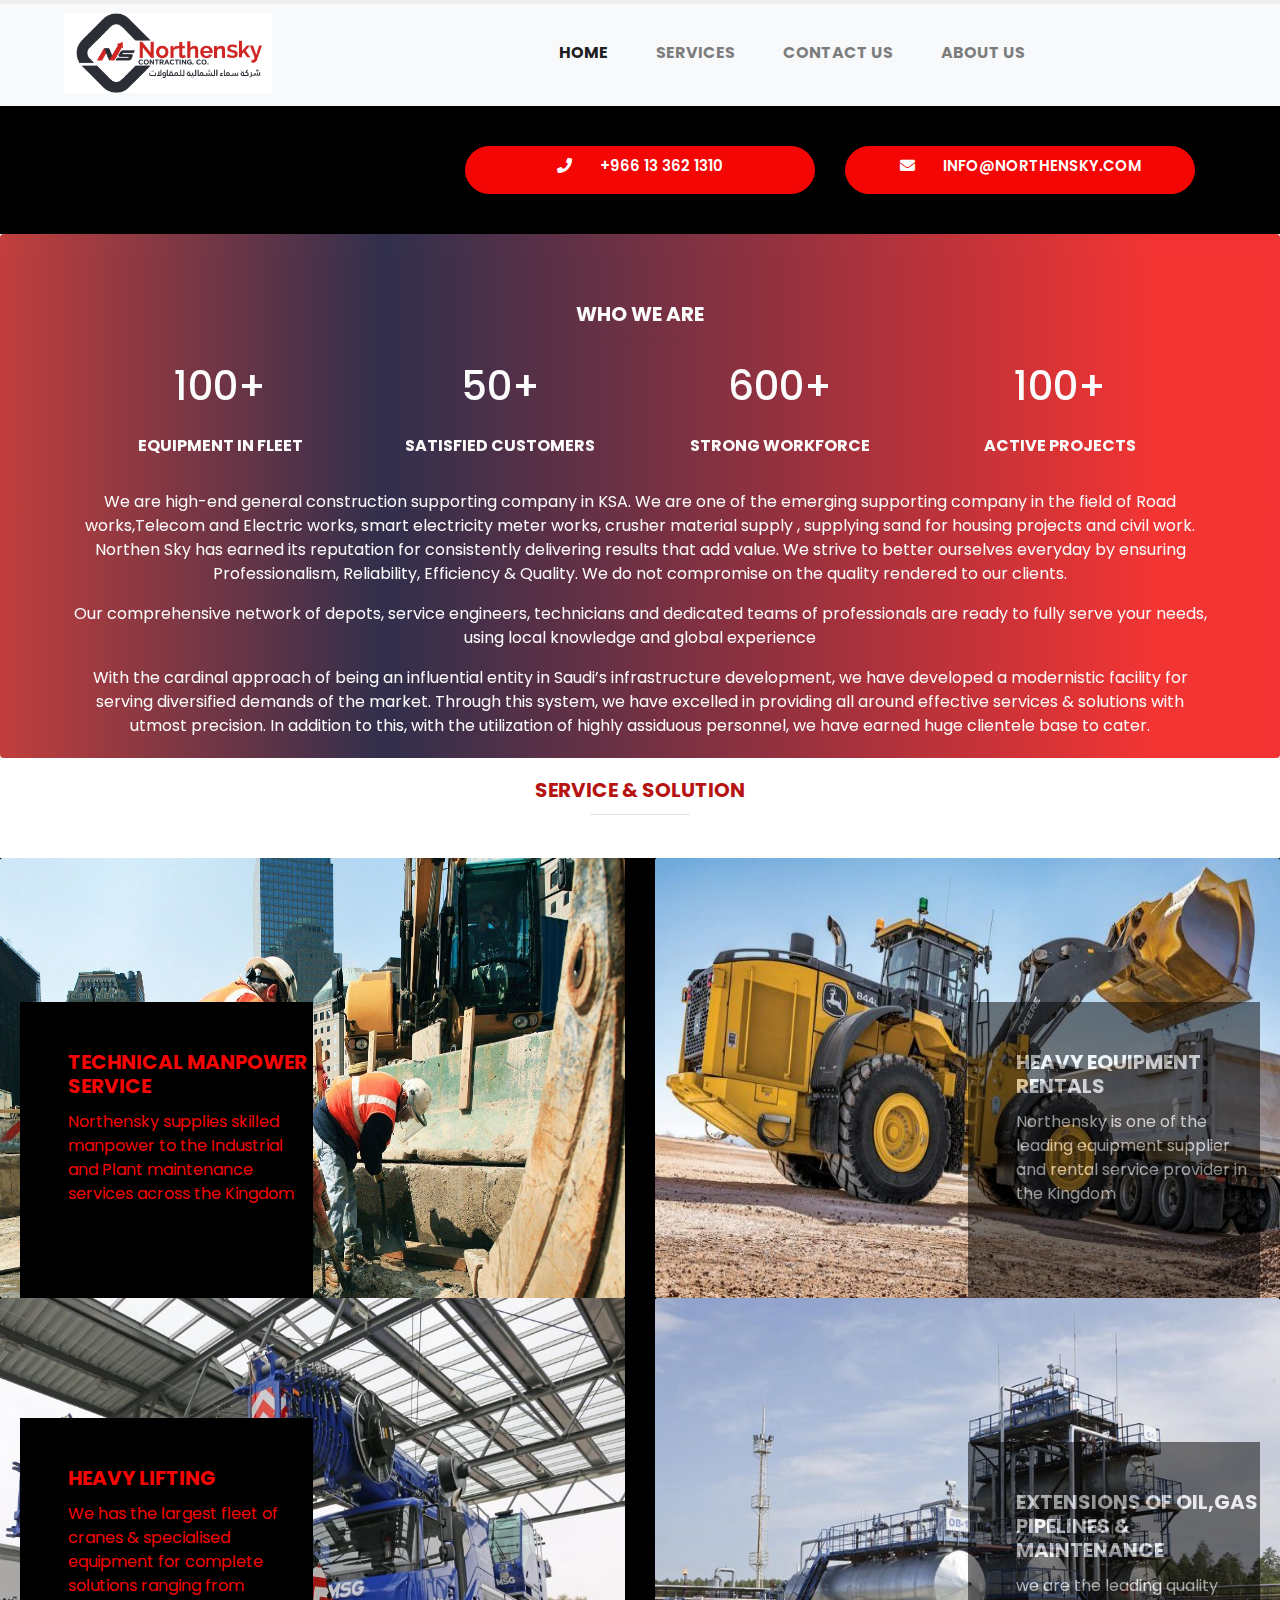
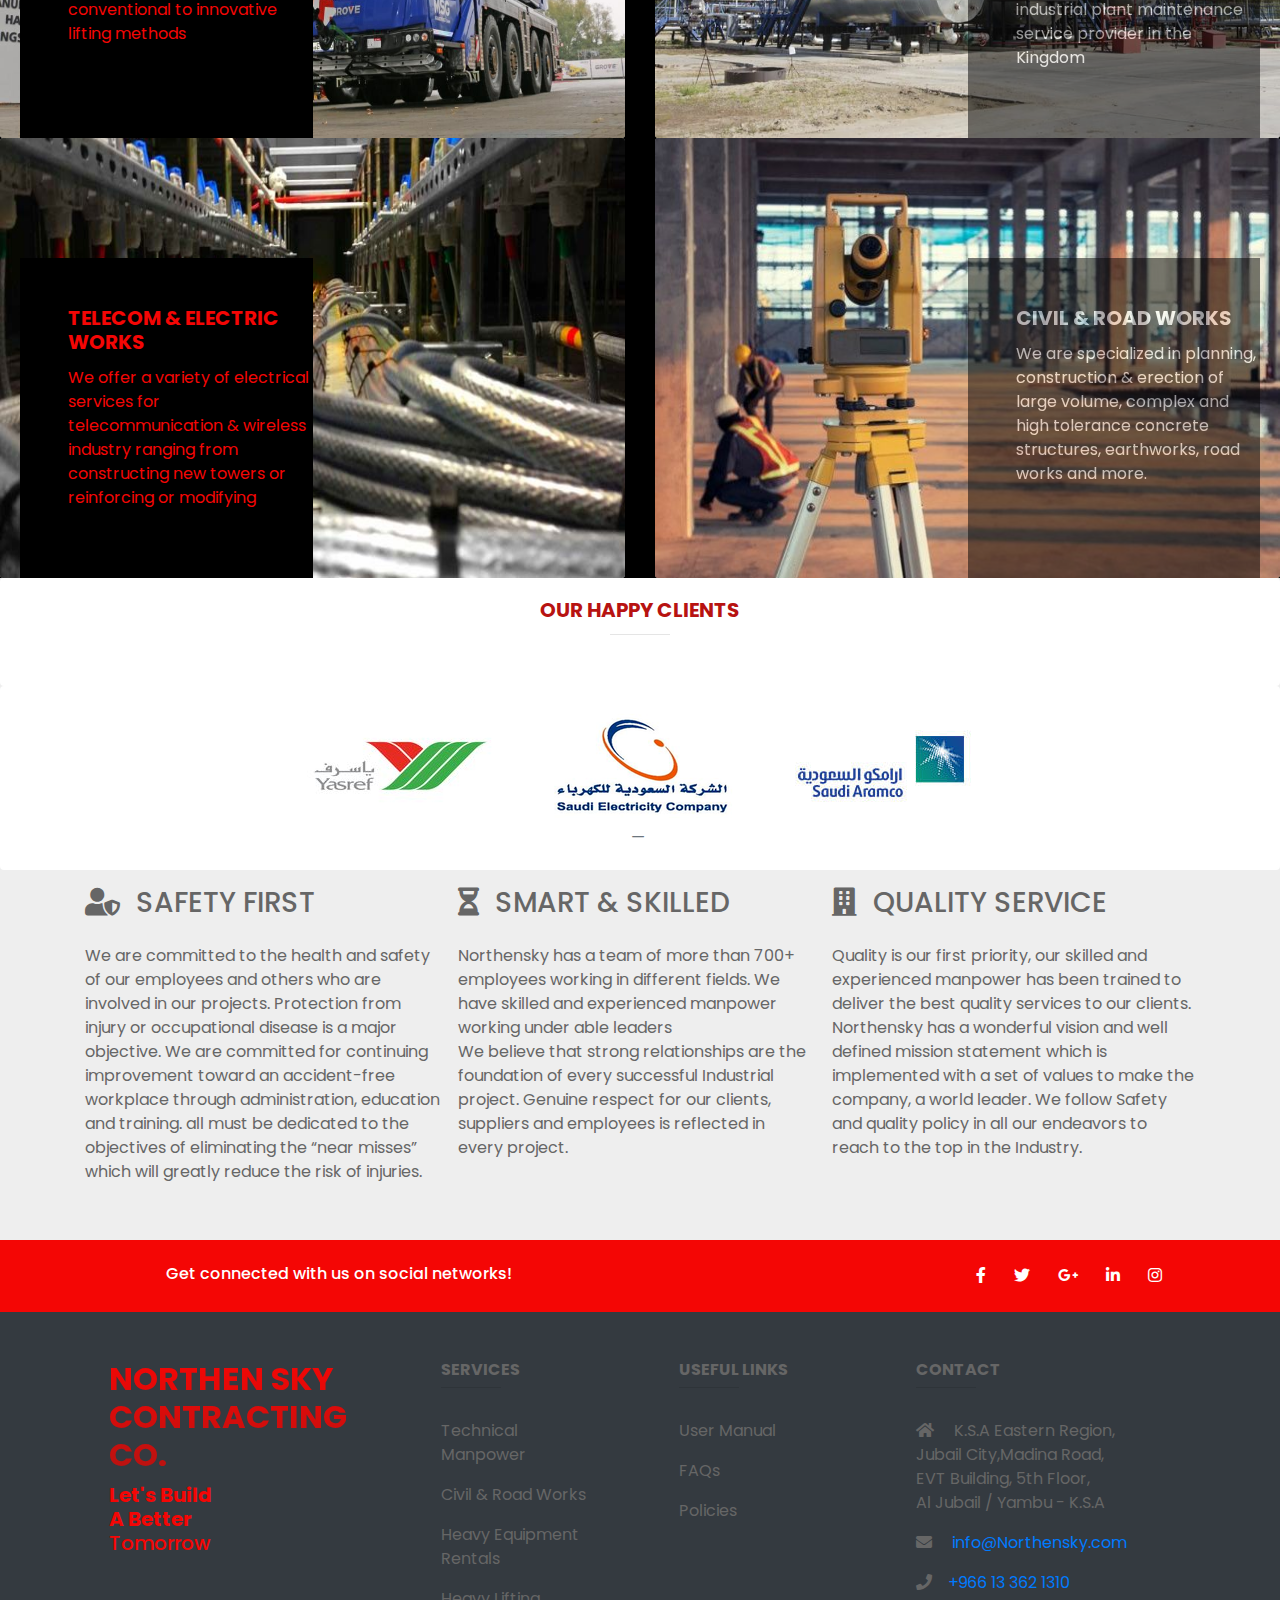
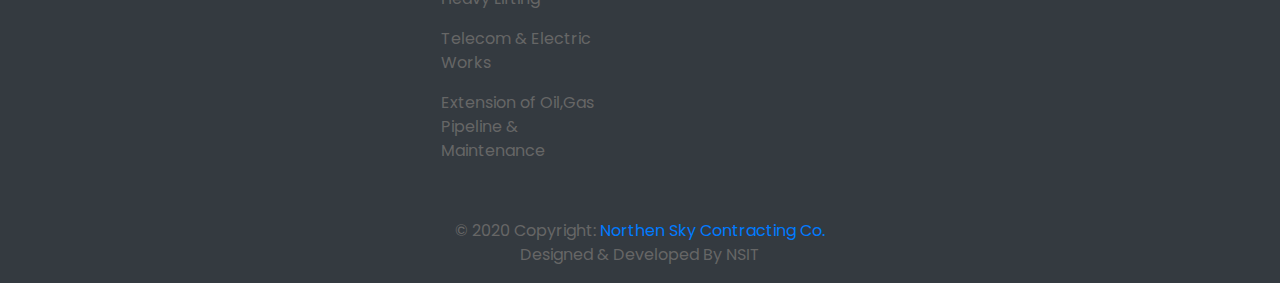
==== commit 29f3f7f5: "addition of service page and some improvement" ====
--- a/pages/index.html
+++ b/pages/index.html
@@ -5,7 +5,7 @@
     <meta name="viewport" content="width=device-width, initial-scale=1, shrink-to-fit=no">
     <script src="https://code.jquery.com/jquery-3.4.1.slim.min.js" integrity="sha384-J6qa4849blE2+poT4WnyKhv5vZF5SrPo0iEjwBvKU7imGFAV0wwj1yYfoRSJoZ+n" crossorigin="anonymous"></script>
     <script src="https://cdn.jsdelivr.net/npm/popper.js@1.16.0/dist/umd/popper.min.js" integrity="sha384-Q6E9RHvbIyZFJoft+2mJbHaEWldlvI9IOYy5n3zV9zzTtmI3UksdQRVvoxMfooAo" crossorigin="anonymous"></script>
-    <title></title>
+    <title>Best Contracting company in KSA</title>
     <link rel="stylesheet" href="../bootstrap-4.4.1-dist/css/bootstrap.min.css">
     <link rel="stylesheet" href="style-log.css">
     <link rel="stylesheet" href="../fontawesome-free-5.12.1-web/css/all.css">
@@ -15,7 +15,7 @@
   <body>
     <nav class="navbar sticky-top navbar-expand-lg navbar-light bg-light mt-1 pt-1">
       <a href="#" class="navbar-brand ml-5">
-        <img src="logo-wt.jpeg" class="d-block w-100" style="height:50px;" alt="ns">
+        <img src="logo.jpg" class="d-block w-100" style="height:80px;" alt="ns">
     </a>
       <button class="navbar-toggler" type="button" data-toggle="collapse" data-target="#navbarMenu1">
         <span class="navbar-toggler-icon"></span>
@@ -23,23 +23,19 @@
       <div class="collapse navbar-collapse justify-center" id="navbarMenu1">
         <ul class="navbar-nav mx-auto ">
           <li class="nav-item ml-3 pl-3" active>
-            <a href="#" class="nav-link text-uppercase font-weight-bold active" >Home</a>
+            <a href="index.html" class="nav-link text-uppercase font-weight-bold active" >Home</a>
           </li>
           <li class="nav-item ml-3 pl-3">
-            <a href="#service" class="nav-link text-uppercase font-weight-bold">Services</a>
+            <a href="service.html" class="nav-link text-uppercase font-weight-bold">Services</a>
           </li>
           <li class="nav-item ml-3 pl-3">
-            <a href="#connect" class="nav-link text-uppercase font-weight-bold">Contact Us</a>
+            <a href="index.html#connect" class="nav-link text-uppercase font-weight-bold">Contact Us</a>
           </li>
           <li class="nav-item ml-3 pl-3">
-            <a href="#about-us" class="nav-link text-uppercase font-weight-bold">About Us</a>
+            <a href="index.html#about-us" class="nav-link text-uppercase font-weight-bold">About Us</a>
           </li>
-          <li class="nav-item ml-3 pl-3">
-            <a href="#" class="nav-link text-uppercase font-weight-bold">career</a>
-          </li>
-          <li class="nav-item ml-3 pl-3">
-            <a href="#" class="nav-link text-uppercase font-weight-bold">news & media</a>
-          </li>
+
+
         </ul>
     </div>
   </nav>
@@ -58,9 +54,9 @@
         </div>
         <div  class="col-md-6 py-3 col-lg-4 text-center ">
 
-              <a href="tel:+918496086169" class="btn btn-primary btn-block rounded-pill btn-custom btn-lg text-uppercase ">
+              <a href="tel:+966133621310" class="btn btn-primary btn-block rounded-pill btn-custom btn-lg text-uppercase ">
                   <i class="fa fa-phone white-text mr-4"></i>
-                +916 000 0000 000</a>
+                +966 13 362 1310</a>
 
 
         </div>
@@ -97,15 +93,15 @@
               <div class="container w-100 ">
                 <div class="form-row text-center "  id="personal">
                   <div class="form-group col-md-3 font-weight-bold ">
-                    <h1 class="mb-0 pb-0">1000+</h1><br>
+                    <h1 class="mb-0 pb-0">100+</h1><br>
                     <p style="" class="text-uppercase mt-0 pt-0">Equipment IN fleet</p>
                   </div>
                   <div class="form-group col-md-3 font-weight-bold ">
-                    <h1 class="mb-0 pb-0">300+</h1><br>
+                    <h1 class="mb-0 pb-0">50+</h1><br>
                     <p style="" class="text-uppercase mt-0 pt-0">satisfied customers</p>
                   </div>
                   <div class="form-group col-md-3 font-weight-bold ">
-                    <h1 class="mb-0 pb-0">700+</h1><br>
+                    <h1 class="mb-0 pb-0">600+</h1><br>
                     <p style="" class="text-uppercase mt-0 pt-0">Strong workforce</p>
                   </div>
                   <div class="form-group col-md-3 font-weight-bold ">
@@ -153,10 +149,10 @@
                 <div class="card" style="border:none;">
                   <img class="card-img" src="tmp-fin.jfif" alt="Card image" style="height:440px;">
                   <div class="card-img-overlay mt-5 pt-5 ">
-                    <div class="float-left text-left mt-5" style="width:50%; height:100%; background:black; margin-bottom:0;padding-bottom:0;">
+                    <div class="float-left text-left mt-5" style="width:50%; height:100%; background:black;margin-bottom:0;padding-bottom:0;">
                       <h5 class="card-title text-uppercase font-weight-bold mt-5 ml-5" style="color: #f40605;">
                         <!--i class="fas fa-users white-text"></i--> technical manpower service</h5>
-                      <p class="card-text ml-5" style="color: #b71311">Northensky supplies skilled manpower to the Industrial and
+                      <p class="card-text ml-5" style="color: #f40605">Northensky supplies skilled manpower to the Industrial and
                         Plant maintenance services across the Kingdom</p>
                     </div>
                   </div>
@@ -295,8 +291,8 @@
       <div class="card" style="border:none;">
         <div class="card-body">
           <blockquote class="blockquote mb-0 px-2">
-            <img src="partner14.jpg" alt="loading..">
-            <img src="partner18.jpg" alt="loading..">
+            <img src="yesref.jpg" alt="loading..">
+            <img src="sec-part.png" alt="loading..">
             <img src="partner21.jpg" alt="loading..">
             <footer class="blockquote-footer"></footer>
           </blockquote>
@@ -308,9 +304,9 @@
       <div class="card" style="border:none;">
         <div class="card-body">
           <blockquote class="blockquote mb-0 px-2">
-            <img src="partner16.jpg" alt="loading..">
-            <img src="partner17.jpg" alt="loading..">
-            <img src="abb-1.jpg" alt="loading..">
+            <img src="sahara-part.jpg" alt="loading..">
+            <img src="arab-mining-part.jpg" alt="loading..">
+            <img src="natpet-part.jpg" alt="loading..">
             <footer class="blockquote-footer"></footer>
           </blockquote>
         </div>
@@ -328,7 +324,52 @@
   </a>
 </div>
 </center>
+<!----------------------------------------------->
+
+
+<div class="container w-100 ">
+  <div class="form-row "  id="personal">
+    <div class="form-group col-md-4">
+      <h3 class=" text-uppercase mb-0 pb-0"><i class="fas fa-user-shield pr-3" ></i>safety first</h3><br>
+      <p style="" class="mt-0 pt-0 mr-2">We are committed to the health and safety of our employees and others who are involved
+         in our projects. Protection from injury or occupational disease is a major objective.
+          We are committed for continuing improvement toward an accident-free workplace through administration,
+           education and training. all must be dedicated to the
+           objectives of eliminating the “near misses” which will greatly reduce the risk of injuries.</p>
+    </div>
+    <div class="form-group col-md-4">
+      <h3 class=" text-uppercase mb-0 pb-0"><i class="fas fa-hourglass-half pr-3"></i>SMART & SKILLED </h3><br>
+      <p style="" class="mt-0 pt-0 mr-2">Northensky has a team of more than 700+ employees working in different fields.
+         We have skilled and experienced manpower working under able leaders<br>
+         We believe that strong relationships are the foundation of every successful Industrial project.
+         Genuine respect for our clients, suppliers and employees is reflected in every project.
+       </p>
+    </div>
+    <div class="form-group col-md-4">
+      <h3 class=" text-uppercase mb-0 pb-0"><i class="fas fa-building pr-3"></i>QUALITY SERVICE</h3><br>
+      <p style="" class="mt-0 pt-0">Quality is our first priority, our skilled and experienced manpower has been trained
+         to deliver the best quality services to our clients.<br>
+         Northensky has a wonderful vision and well defined mission statement which is implemented with a set of values to make the company,
+          a world leader. We follow Safety and quality policy in all our endeavors to reach to the top in the Industry.
+
+        </p>
+    </div>
+
+</div>
+</div>
+
+
+
+<!-------------------------------------------------->
+
+
+
+
+
 <!--section ends -->
+
+
+
   <!-- Footer -->
   <footer class="page-footer font-small bg-dark mt-4">
 
@@ -388,11 +429,19 @@
         <div class="col-md-3 col-lg-4 col-xl-3 mx-auto mb-4 ">
 
           <!-- Content -->
-          <h2 class=" text-uppercase font-weight-bold " style="color:#b71311;">Northen Sky Contracting Co.</h2>
-
-          <p>Here you can use rows and columns to organize your footer content. Lorem ipsum dolor sit amet,
+          <h2 class=" text-uppercase font-weight-bold " style="
+          background: -webkit-linear-gradient(#f40605,#b71311);
+ -webkit-background-clip: text;
+ -webkit-text-fill-color: transparent;
+          ">Northen Sky Contracting Co.</h2>
+
+          <!---p>Here you can use rows and columns to organize your footer content. Lorem ipsum dolor sit amet,
             consectetur
-            adipisicing elit.</p>
+            adipisicing elit.</p-->
+
+<h5  class="" style="color:#f40605;"><span class="font-weight-bold" >Let's Build</span> <br><span class="font-weight-bold ">A Better</span><br><span>Tomorrow</span>
+</h5>
+
 
         </div>
         <!-- Grid column -->
@@ -404,22 +453,22 @@
           <h6 class="text-uppercase font-weight-bold">Services</h6>
           <hr class="deep-purple accent-2 mb-4 mt-0 d-inline-block mx-auto" style="width: 60px;">
           <p>
-            <a href="#!">Technical Manpower Works </a>
-          </p>
-          <p>
-            <a href="#!">Civil & Road Works</a>
-          </p>
-          <p>
-            <a href="#!">Heavy Equipment Rentals</a>
-          </p>
-          <p>
-            <a href="#!">Heavy Lifting</a>
-          </p>
-          <p>
-            <a href="#!">Telecom & Electric Works</a>
-          </p>
-          <p>
-            <a href="#!">Extension of Oil,Gas Pipeline & Maintenance</a>
+          Technical Manpower
+          </p>
+          <p>
+            Civil & Road Works
+          </p>
+          <p>
+            Heavy Equipment Rentals
+          </p>
+          <p>
+          Heavy Lifting
+          </p>
+          <p>
+            Telecom & Electric Works
+          </p>
+          <p>
+            Extension of Oil,Gas Pipeline & Maintenance
           </p>
 
         </div>
@@ -430,16 +479,16 @@
 
           <!-- Links -->
           <h6 class="text-uppercase font-weight-bold">Useful links</h6>
-          <hr class="deep-purple accent-2 mb-4 mt-0 d-inline-block mx-auto" style="width: 60px;">
-
-          <p>
-            <a href="#!">User Manual</a>
-          </p>
-          <p>
-            <a href="#!">FAQs</a>
-          </p>
-          <p>
-            <a href="#!">Policies</a>
+          <hr class=" accent-2 mb-4 mt-0 d-inline-block mx-auto" style="width: 60px;">
+
+          <p>
+            User Manual
+          </p>
+          <p>
+            FAQs
+          </p>
+          <p>
+            Policies
           </p>
 
 
@@ -455,7 +504,7 @@
           <p>
             <i class="fas fa-home mr-3"></i> K.S.A Eastern Region,</br>
                                               Jubail City,Madina Road,</br>
-                                             EVT Building, 4th Floor,</br>
+                                             EVT Building, 5th Floor,</br>
                                             Al Jubail / Yambu - K.S.A</p>
           <p>
             <i class="fa fa-envelope white-text mr-3">
@@ -465,8 +514,8 @@
             </a></p>
           <p>
             <i class="fas fa-phone mr-3">
-              <a href="tel:013344665" >
-            </i>013 344 6665 </a></p>
+              <a href="tel:+966133621310" >
+            </i>+966 13 362 1310 </a></p>
 
 
         </div>
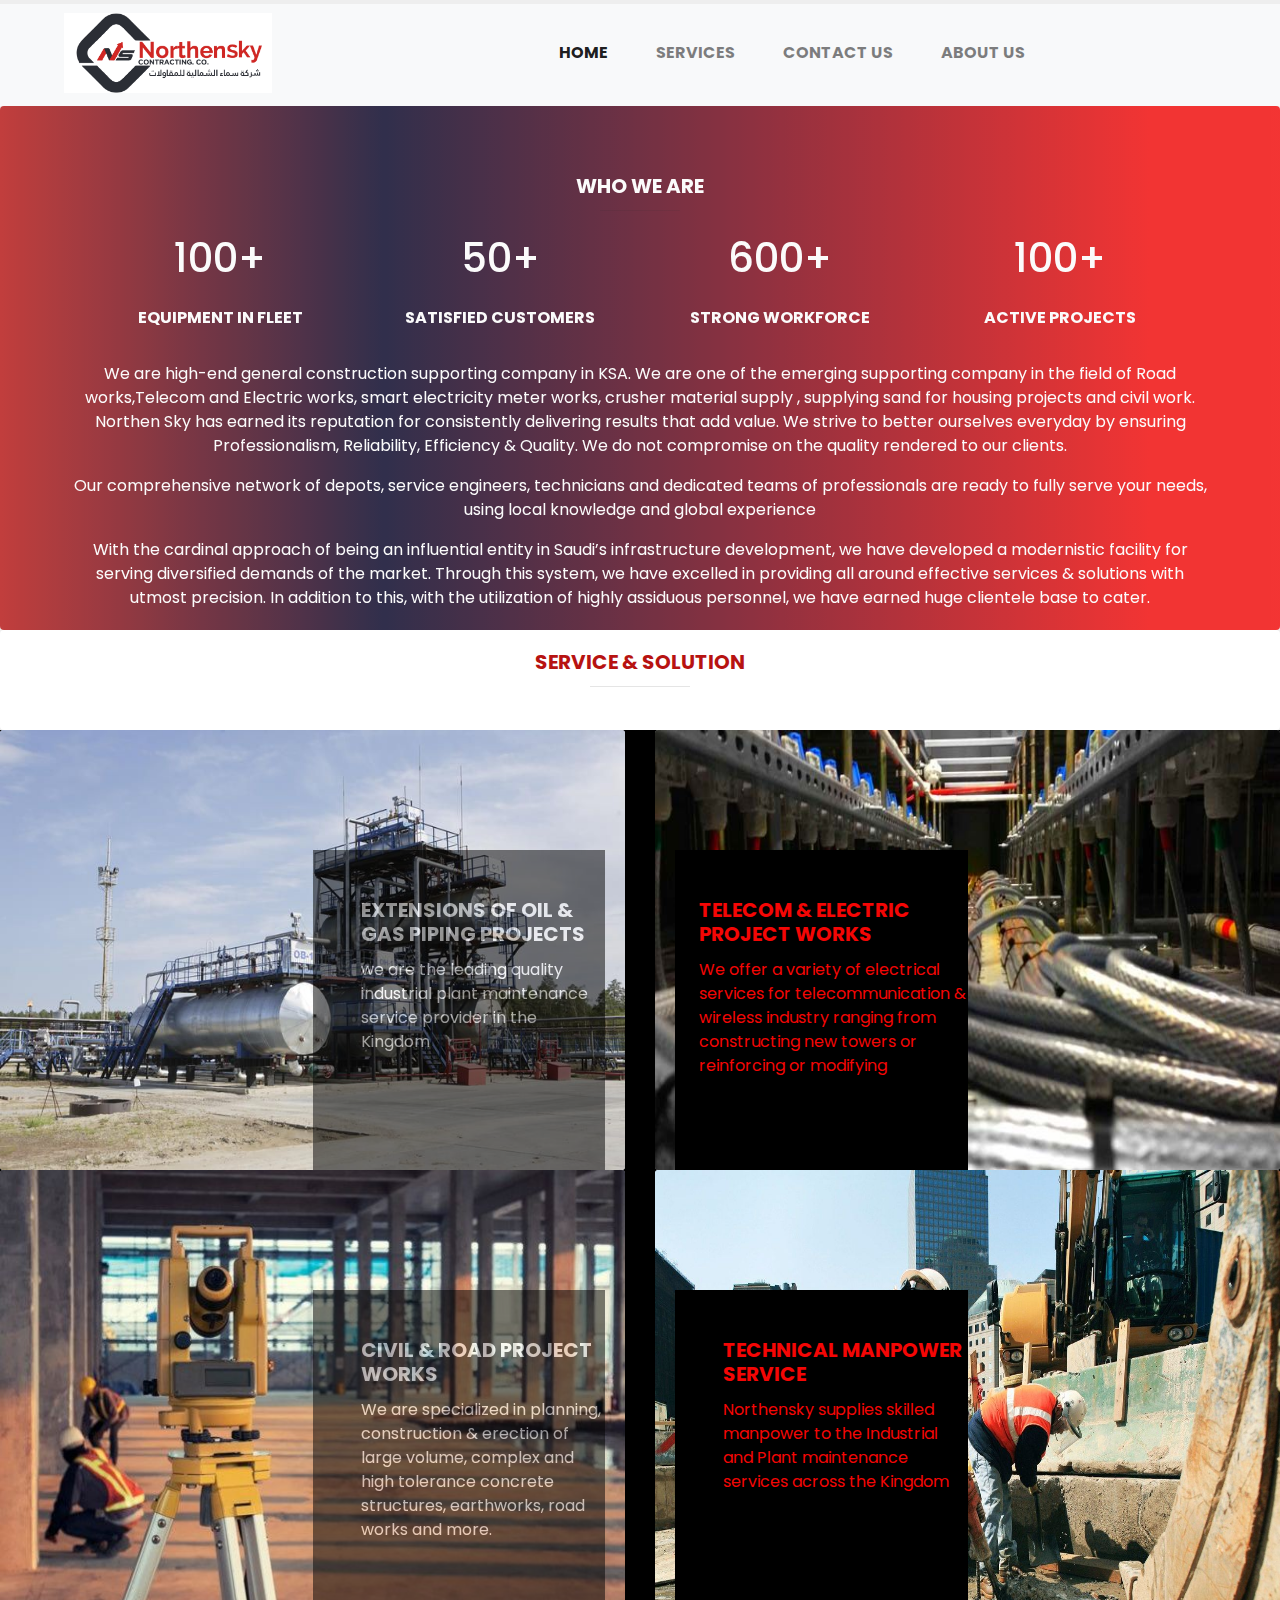
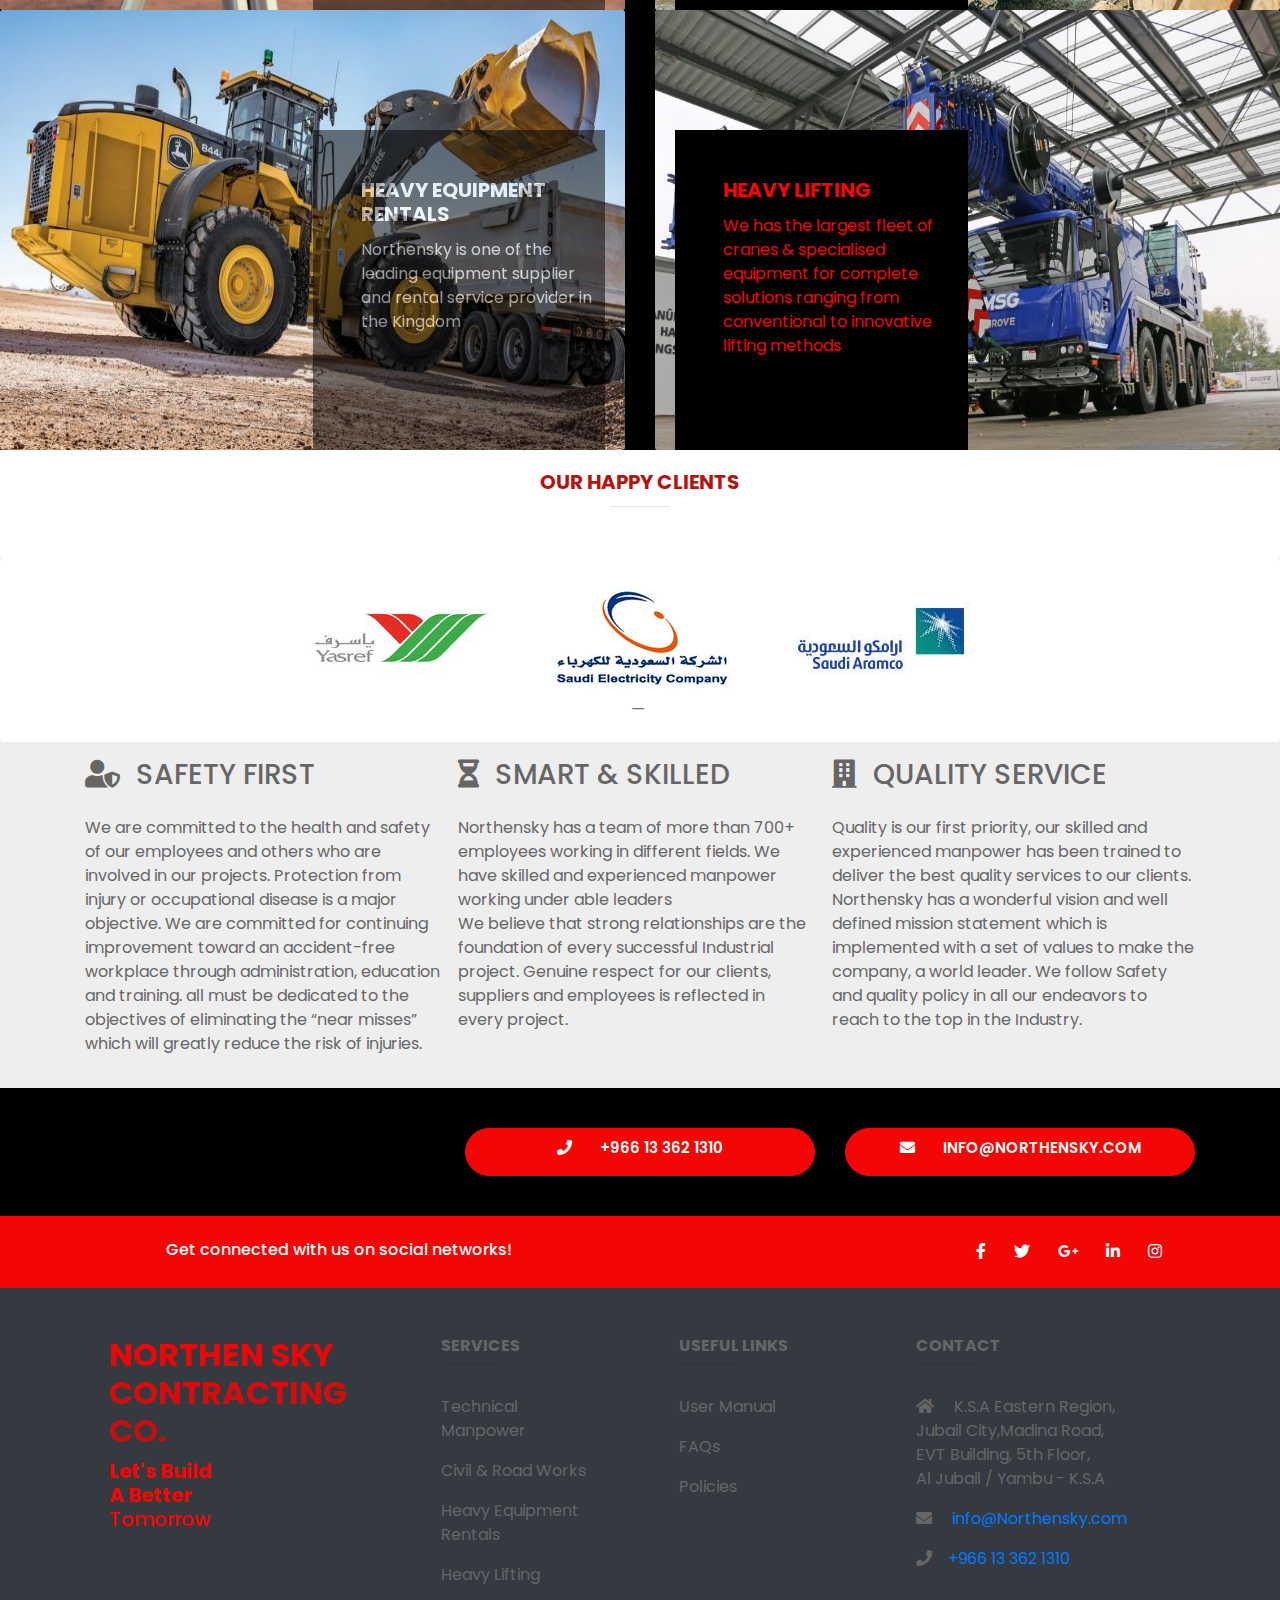
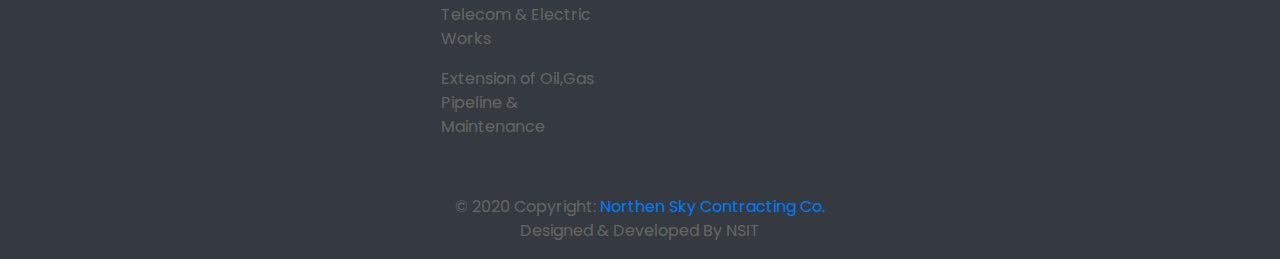
==== commit bad54fde: "Some Alignment and Title changes in Index and Services Page." ====
--- a/pages/index.html
+++ b/pages/index.html
@@ -41,37 +41,7 @@
   </nav>
 
 
-  <div style="background-color:black;">
-    <div class="container">
-
-      <!-- Grid row-->
-      <div class="row py-4 d-flex align-items-center" style="color:white;">
-
-        <!-- Grid column -->
-
-        <div class="col-md-6 col-lg-4 text-center text-uppercase">
-          <!--p  class=""><span class="font-weight-bold">Let's Build</span> <br><span class="font-weight-bold ">A Better</span><br><span>Tomorrow</span>< /p-->
-        </div>
-        <div  class="col-md-6 py-3 col-lg-4 text-center ">
-
-              <a href="tel:+966133621310" class="btn btn-primary btn-block rounded-pill btn-custom btn-lg text-uppercase ">
-                  <i class="fa fa-phone white-text mr-4"></i>
-                +966 13 362 1310</a>
-
-
-        </div>
-        <!-- Grid column -->
-
-        <!-- Grid column -->
-        <div class="col-md-6 col-lg-4 text-center ">
-              <a href="mailto:info@northensky.com" class="btn btn-primary btn-block rounded-pill btn-custom btn-lg text-uppercase">
-                <i class="fa fa-envelope white-text mr-4"></i>
-              info@Northensky.com
-              </a>
-        </div>
-      </div>
-    </div>
-</div>
+
 <!---------------------------------->
 
 
@@ -145,11 +115,60 @@
         <div class="row" style="color:white;">
 
               <!-- Grid column -->
+              <div class="col-lg-6">
+                <div class="card" style="border:none;">
+                  <img class="card-img" src="og-fin.jfif" alt="Card image" style="height:440px;">
+                  <div class="card-img-overlay mt-5 pt-5 ">
+                    <div class="float-right text-left mt-4" style="width:50%; height:100%; background:black;opacity:0.5; margin-bottom:0;padding-bottom:0;">
+                      <h5 class="card-title text-uppercase font-weight-bold mt-5 ml-5" style="color: ;">
+                        EXTENSIONS OF OIL & GAS PIPING PROJECTS</h5>
+                      <p class="card-text ml-5" style="color:white;opacity:1;">we are the leading
+                         quality industrial plant maintenance service provider in the Kingdom</p>
+                    </div>
+                    </div>
+                </div>
+              </div>
+              <div  class="col-lg-6 ">
+                <div class="card" style="border:none;">
+                  <img class="card-img" src="tew-fin.jfif" alt="Card image" style="height:440px;">
+                  <div class="card-img-overlay mt-5 pt-5 ">
+                    <div class="float-left text-left mt-4" style="width:50%; height:100%; background:black; margin-bottom:0;padding-bottom:0;">
+                      <h5 class="card-title text-uppercase font-weight-bold mt-5 ml-4" style="color:#f40605;">
+                        <!--i class="fas fa-users white-text"></i--> TELECOM & ELECTRIC PROJECT WORKS</h5>
+                      <p class="card-text ml-4" style="color:#f40605;">We offer a variety of electrical services for telecommunication
+                        & wireless industry ranging from constructing new towers or reinforcing or modifying</p>
+                    </div>
+                  </div>
+                </div>
+              </div>
+
+
+
+
+      </div>
+
+      <!-- Grid row-->
+      <div class="row" style="color:white;">
+
+              <!-- Grid column -->
+              <div class="col-lg-6">
+                <div class="card" style="border:none;">
+                  <img class="card-img" src="crw-fin.jfif" alt="Card image" style="height:440px;">
+                  <div class="card-img-overlay mt-5 pt-5 ">
+                    <div class="float-right text-left mt-4" style="width:50%; height:100%; background:black;opacity:0.5; margin-bottom:0;padding-bottom:0;">
+                      <h5 class="card-title text-uppercase font-weight-bold mt-5 ml-5" style="color: ;">
+                      CIVIL & ROAD PROJECT WORKS</h5>
+                      <p class="card-text ml-5" style="color:white;opacity:1;">We are specialized in planning, construction & erection of large volume,
+                         complex and high tolerance concrete structures, earthworks, road works and more.</p>
+                    </div>
+                    </div>
+                </div>
+              </div>
               <div  class="col-lg-6 ">
                 <div class="card" style="border:none;">
                   <img class="card-img" src="tmp-fin.jfif" alt="Card image" style="height:440px;">
                   <div class="card-img-overlay mt-5 pt-5 ">
-                    <div class="float-left text-left mt-5" style="width:50%; height:100%; background:black;margin-bottom:0;padding-bottom:0;">
+                    <div class="float-left text-left mt-4" style="width:50%; height:100%; background:black;margin-bottom:0;padding-bottom:0;">
                       <h5 class="card-title text-uppercase font-weight-bold mt-5 ml-5" style="color: #f40605;">
                         <!--i class="fas fa-users white-text"></i--> technical manpower service</h5>
                       <p class="card-text ml-5" style="color: #f40605">Northensky supplies skilled manpower to the Industrial and
@@ -158,12 +177,20 @@
                   </div>
                 </div>
               </div>
+
+
+              <!-- Grid column -->
+
+      </div>
+      <div class="row" style="color:white;">
+
+              <!-- Grid column -->
               <!-- Grid column -->
               <div class="col-lg-6">
                 <div class="card" style="border:none;">
                   <img class="card-img" src="heq-fin.jfif" alt="Card image" style="height:440px;">
                   <div class="card-img-overlay mt-5 pt-5 ">
-                    <div class="float-right text-left mt-5" style="width:50%; height:100%; background:black;opacity:0.5; margin-bottom:0;padding-bottom:0;">
+                    <div class="float-right text-left mt-4" style="width:50%; height:100%; background:black;opacity:0.5; margin-bottom:0;padding-bottom:0;">
                       <h5 class="card-title text-uppercase font-weight-bold mt-5 ml-5" style="color: white;">
                         Heavy Equipment Rentals</h5>
                       <p class="card-text ml-5" style="color:white;opacity:1;">Northensky is one of the leading equipment
@@ -172,11 +199,6 @@
                     </div>
                 </div>
               </div>
-      </div>
-
-      <!-- Grid row-->
-      <div class="row" style="color:white;">
-
               <!-- Grid column -->
               <div  class="col-lg-6 ">
                 <div class="card" style="border:none;">
@@ -191,51 +213,7 @@
                   </div>
                 </div>
               </div>
-              <!-- Grid column -->
-              <div class="col-lg-6">
-                <div class="card" style="border:none;">
-                  <img class="card-img" src="og-fin.jfif" alt="Card image" style="height:440px;">
-                  <div class="card-img-overlay mt-5 pt-5 ">
-                    <div class="float-right text-left mt-5" style="width:50%; height:100%; background:black;opacity:0.5; margin-bottom:0;padding-bottom:0;">
-                      <h5 class="card-title text-uppercase font-weight-bold mt-5 ml-5" style="color: ;">
-                        EXTENSIONS OF OIL,GAS PIPELINES & MAINTENANCE</h5>
-                      <p class="card-text ml-5" style="color:white;opacity:1;">we are the leading
-                         quality industrial plant maintenance service provider in the Kingdom</p>
-                    </div>
-                    </div>
-                </div>
-              </div>
-      </div>
-      <div class="row" style="color:white;">
-
-              <!-- Grid column -->
-              <div  class="col-lg-6 ">
-                <div class="card" style="border:none;">
-                  <img class="card-img" src="tew-fin.jfif" alt="Card image" style="height:440px;">
-                  <div class="card-img-overlay mt-5 pt-5 ">
-                    <div class="float-left text-left mt-4" style="width:50%; height:100%; background:black; margin-bottom:0;padding-bottom:0;">
-                      <h5 class="card-title text-uppercase font-weight-bold mt-5 ml-5" style="color:#f40605;">
-                        <!--i class="fas fa-users white-text"></i--> TELECOM & ELECTRIC Works</h5>
-                      <p class="card-text ml-5" style="color:#f40605;">We offer a variety of electrical services for telecommunication
-                        & wireless industry ranging from constructing new towers or reinforcing or modifying</p>
-                    </div>
-                  </div>
-                </div>
-              </div>
-              <!-- Grid column -->
-              <div class="col-lg-6">
-                <div class="card" style="border:none;">
-                  <img class="card-img" src="crw-fin.jfif" alt="Card image" style="height:440px;">
-                  <div class="card-img-overlay mt-5 pt-5 ">
-                    <div class="float-right text-left mt-4" style="width:50%; height:100%; background:black;opacity:0.5; margin-bottom:0;padding-bottom:0;">
-                      <h5 class="card-title text-uppercase font-weight-bold mt-5 ml-5" style="color: ;">
-                        CIVIL & ROAD WORKS</h5>
-                      <p class="card-text ml-5" style="color:white;opacity:1;">We are specialized in planning, construction & erection of large volume,
-                         complex and high tolerance concrete structures, earthworks, road works and more.</p>
-                    </div>
-                    </div>
-                </div>
-              </div>
+
         </div>
 </div>
 
@@ -362,6 +340,37 @@
 
 <!-------------------------------------------------->
 
+<div style="background-color:black;">
+  <div class="container">
+
+    <!-- Grid row-->
+    <div class="row py-4 d-flex align-items-center" style="color:white;">
+
+      <!-- Grid column -->
+
+      <div class="col-md-6 col-lg-4 text-center text-uppercase">
+        <!--p  class=""><span class="font-weight-bold">Let's Build</span> <br><span class="font-weight-bold ">A Better</span><br><span>Tomorrow</span>< /p-->
+      </div>
+      <div  class="col-md-6 py-3 col-lg-4 text-center ">
+
+            <a href="tel:+966133621310" class="btn btn-primary btn-block rounded-pill btn-custom btn-lg text-uppercase ">
+                <i class="fa fa-phone white-text mr-4"></i>
+              +966 13 362 1310</a>
+
+
+      </div>
+      <!-- Grid column -->
+
+      <!-- Grid column -->
+      <div class="col-md-6 col-lg-4 text-center ">
+            <a href="mailto:info@northensky.com" class="btn btn-primary btn-block rounded-pill btn-custom btn-lg text-uppercase">
+              <i class="fa fa-envelope white-text mr-4"></i>
+            info@Northensky.com
+            </a>
+      </div>
+    </div>
+  </div>
+</div>
 
 
 
@@ -371,7 +380,7 @@
 
 
   <!-- Footer -->
-  <footer class="page-footer font-small bg-dark mt-4">
+  <footer class="page-footer font-small bg-dark">
 
     <div style="background-color: #f40605;">
       <div class="container">
